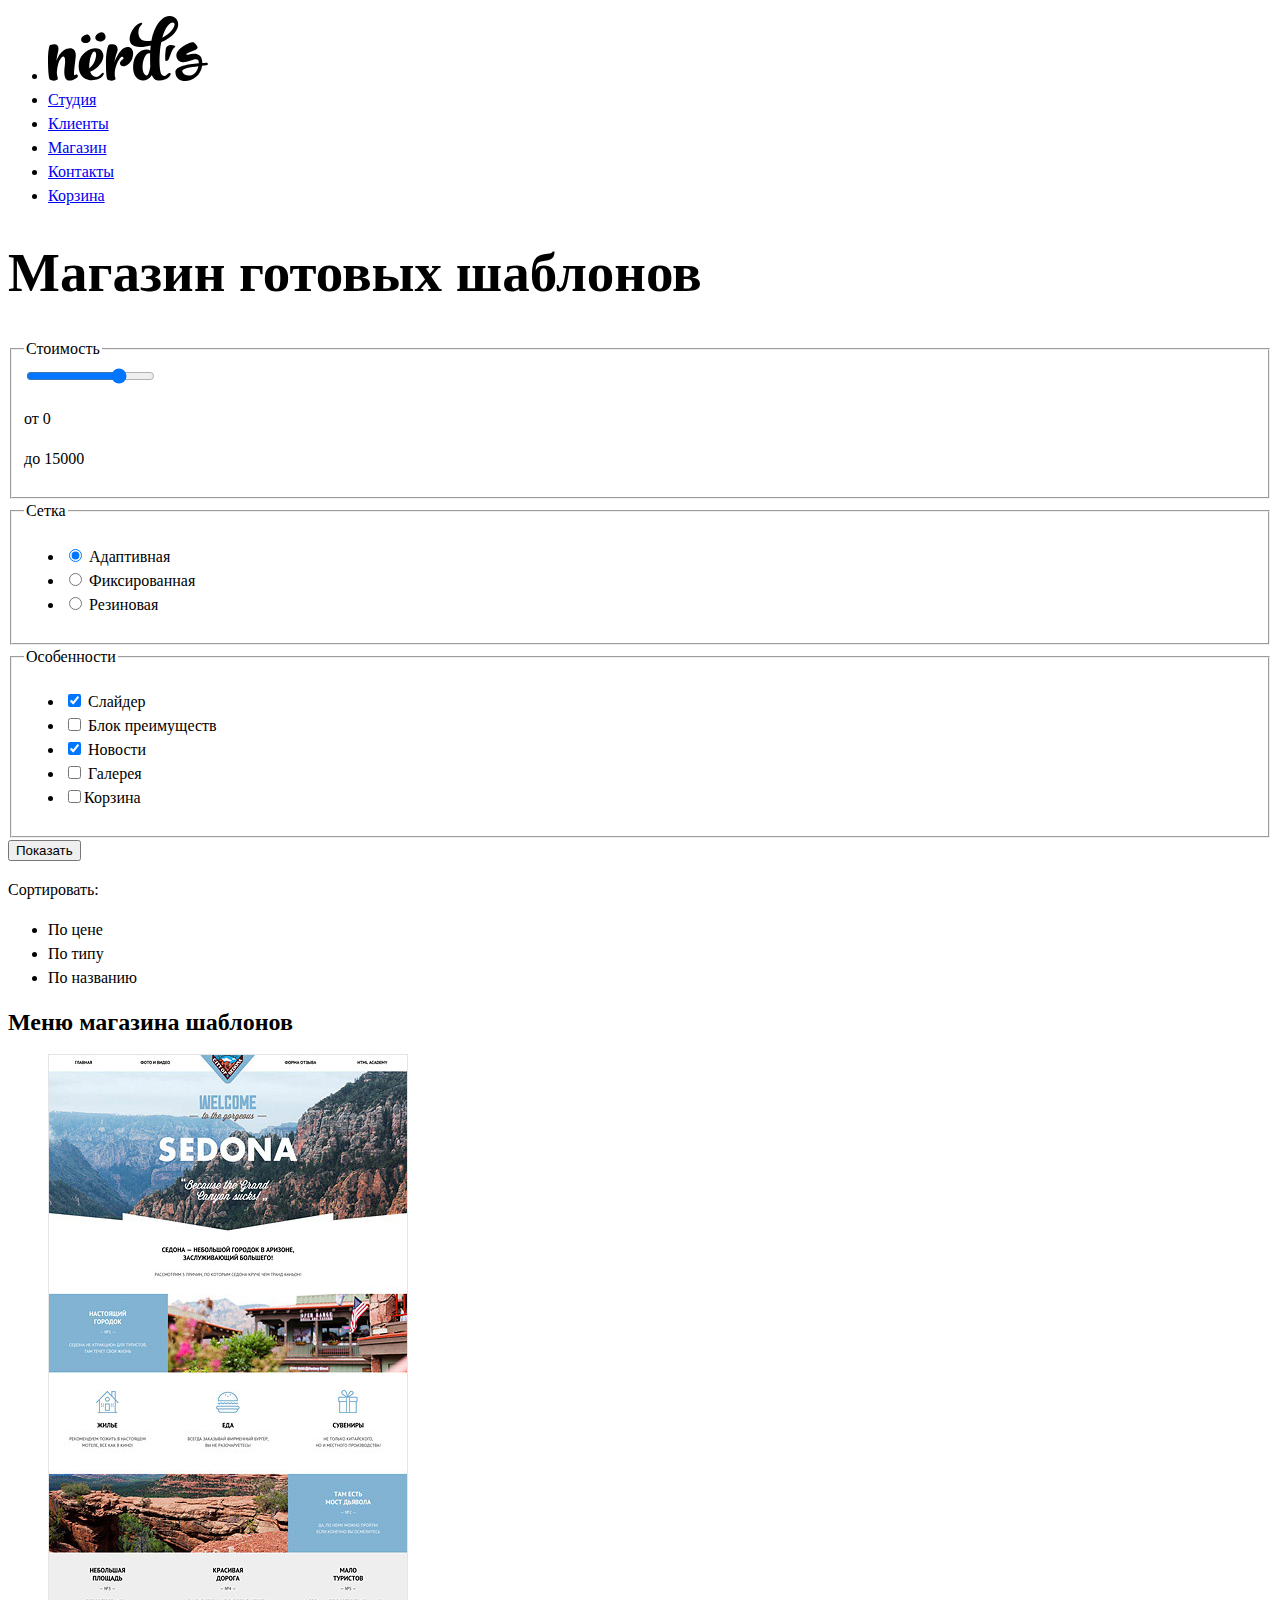
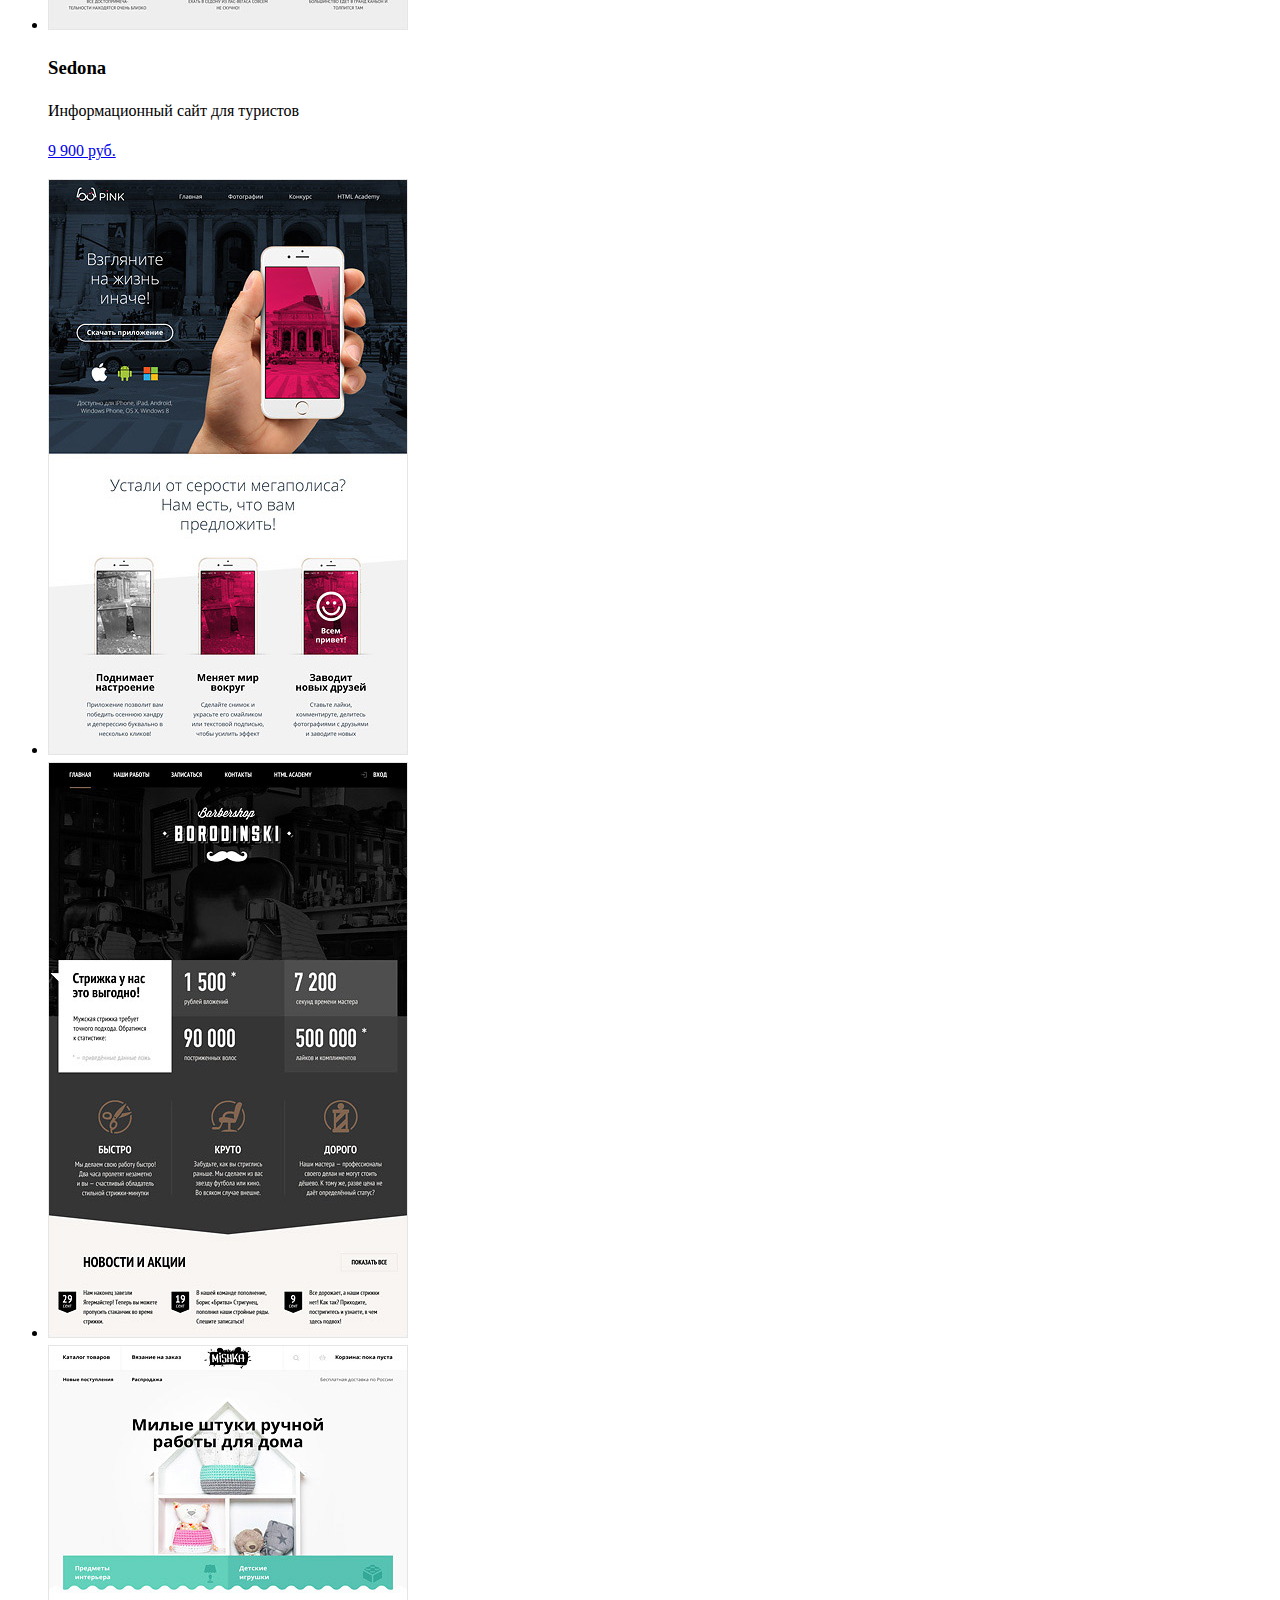
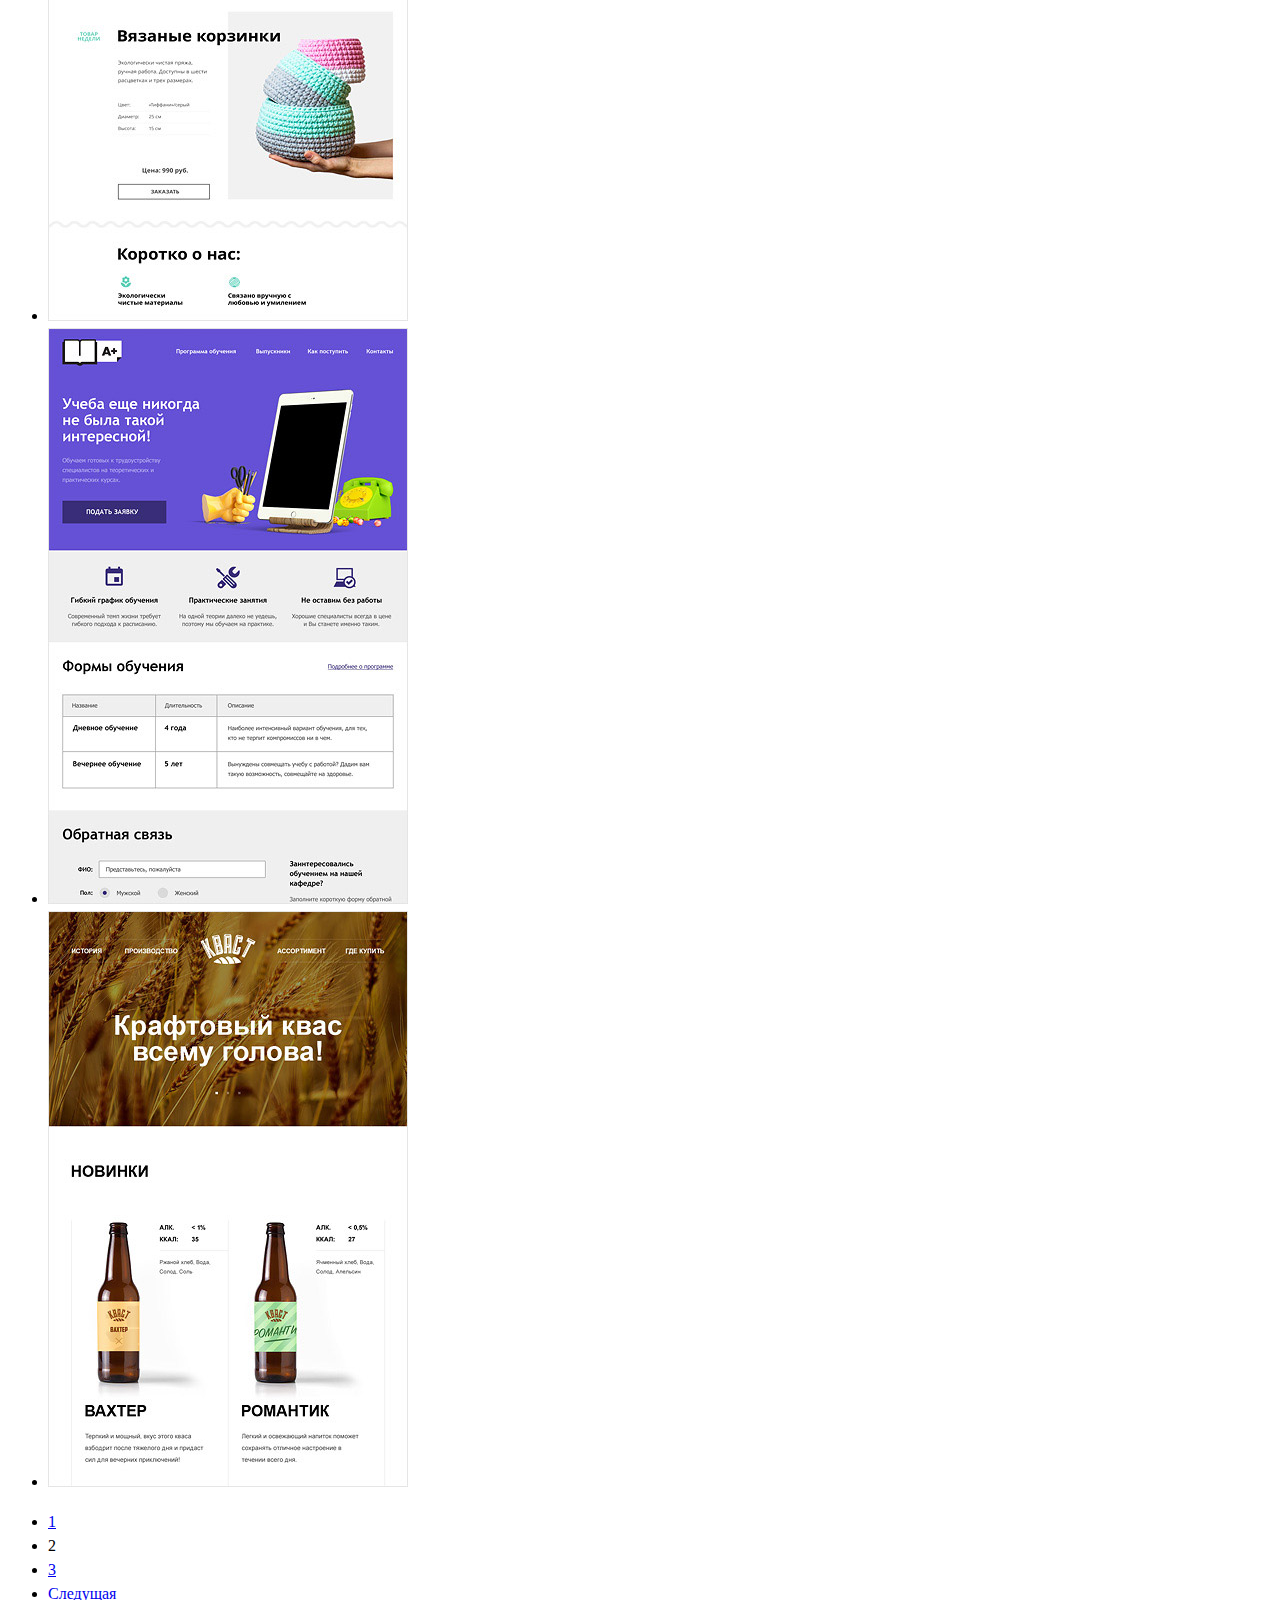
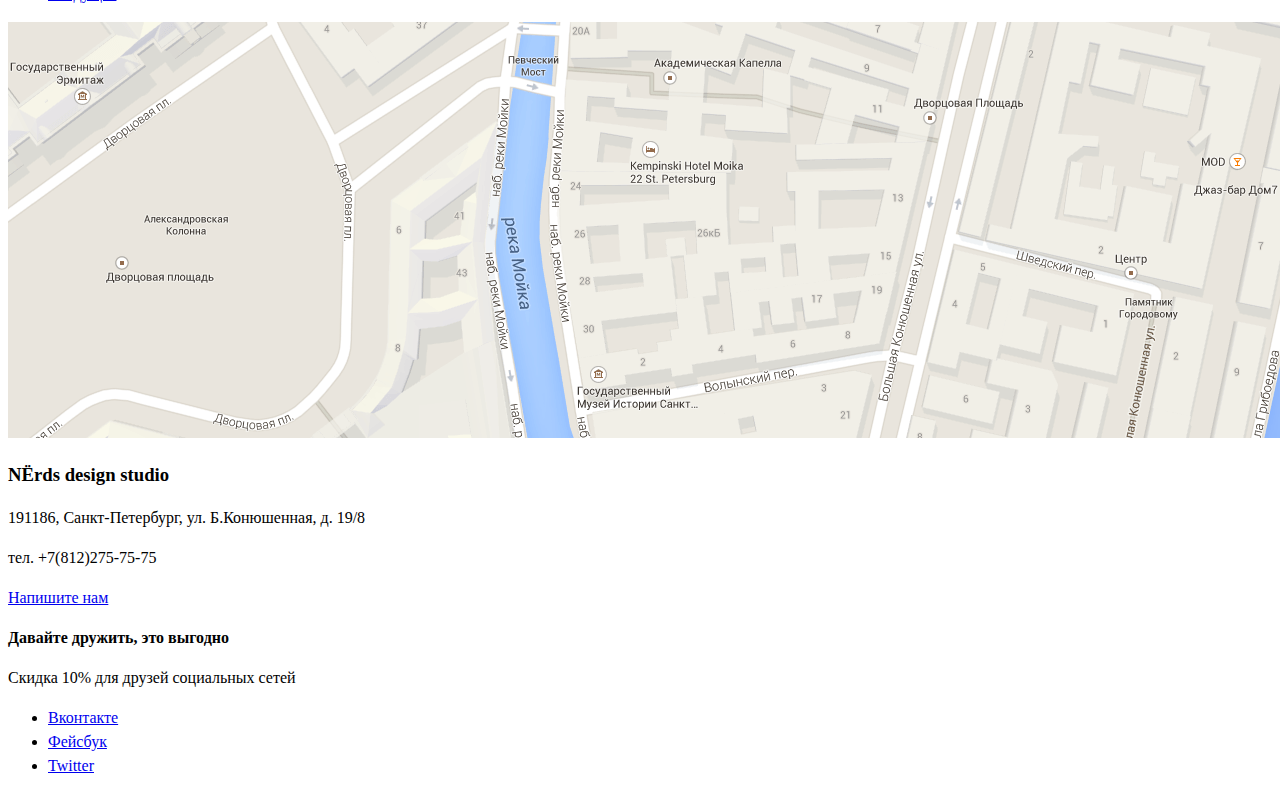
==== inner.html @ 4b5b69b2 "добавлен адрес в alt для карты" ====
<!DOCTYPE html>
<html lang="ru">
  <head>
    <meta charset="utf-8">
    <title>Нёрдс Каталог</title>
    <link href="css/style.css" rel="stylesheet">
  </head>
  <body>
    <header class="header">
      <nav class="header-navigation">
        <ul class="header-navigation-list">
          <li class="header-logo"><a href="index.html"><img src="img/nerds-logo.svg" width="160" height="65" alt="Логотип Нёрдс"></a></li>
          <li class="header-menu-item"><a href="#">Студия</a></li>
          <li class="header-menu-item"><a href="#">Клиенты</a></li>
          <li class="header-menu-item"><a href="#">Магазин</a></li>
          <li class="header-menu-item"><a href="#">Контакты</a></li>
          <li class="header-menu-item"><a href="#">Корзина</a></li>
        </ul>
      </nav>
    </header>
<main>
    <h1 class="main-header">Магазин готовых шаблонов</h1>
<form class="filter" method="get" action="https://echo.htmlacademy.ru" oninput="output.value=range.value">

    <fieldset>
    	<legend>Стоимость</legend>
    	<input type="range" name="range" id="range" min="0" max="20000" step="1" value="15000">
      <p>от 0</p>
      <p>до
      <output name="output">15000</output>
      </p>
    </fieldset>


   <fieldset>
     <legend>Сетка</legend>
      <ul>
        <li>
          <input class="visually-hidden filter-input filter-input-radio" type="radio" name="set" value="adaptive" checked>
          Адаптивная</li>
        <li>
          <input class="visually-hidden filter-input filter-input-radio" type="radio" name="set" value="fixed">
          Фиксированная</li>
        <li>
          <input class="visually-hidden filter-input filter-input-radio" type="radio" name="set" value="rubber" >
          Резиновая</li>
      </ul>
    </fieldset>
    <fieldset>
      <legend>Особенности</legend>
        <ul>
    	    <li>
            <input class="visually-hidden filter-input filter-input-checkbox" type="checkbox" name="slider" checked>
            Слайдер</li>
          <li>
            <input class="visually-hidden filter-input filter-checkbox" type="checkbox" name="block-features">
            Блок преимуществ</li>
          <li>
            <input class="visually-hidden filter-input filter-checkbox" type="checkbox" name="news" checked>
            Новости</li>
          <li>
            <input class="visually-hidden filter-input filter-checkbox" type="checkbox" name="gallery" >
            Галерея</li>
    	    <li>
    	      <input class="visually-hidden filter-input filter-checkbox" type="checkbox" name="basket" >Корзина
          </li>
        </ul>
      </fieldset>
         <button type="submit" class="filter-button button">Показать</button>
    </form>

    <div class="separator">
      <p>Сортировать:</p>
      <ul>
        <li>По цене</li>
        <li>По типу</li>
        <li>По названию</li>
      </ul>
    </div>

  <section class="menu">
    <h2 class="visually hidden">Меню магазина шаблонов</h2>
    <ul>
    	<li class="menu-item"><section>
    		<img src="img/img-sedona.jpg" alt="Sedona" width="360" height="576">
    		<h3>Sedona</h3>
    	  <p>Информационный сайт для туристов</p>
    		<p class="button"><a href="#">9 900 руб.</a></p>
    	      </section>
    	</li>
      <li class="menu-item">
    		<a href="#">
    		<img src="img/img-pink.jpg" alt="Pink" width="360" height="576">
    	  </a>
    	</li>
  	  <li class="menu-item">
    		<a href="#">
    		<img src="img/img-barbershop.jpg" alt="Barbershop" width="360" height="576">
    	  </a>
    	</li>
    	<li class="menu-item">
    		<a href="#">
    		<img src="img/img-mishka.jpg" alt="Mishka" width="360" height="576">
    	  </a>
    	</li>
    	<li class="menu-item">
    		<a href="#">
    		<img src="img/img-aplus.jpg" alt="A+" width="360" height="576">
    	  </a>
    	</li>
    	<li class="menu-item">
    		<a href="#">
    		<img src="img/img-kvast.jpg" alt="Kvast" width="360" height="576">
    	  </a>
    	</li>
    </ul>
    <ul class="pagination-list">
      <li class="pagination-item pagination-item-current"><a href="#">1</a></li>
      <li class="pagination-item"><a>2</a></li>
      <li class="pagination-item"><a href="#">3</a></li>
      <li class="pagination-item"><a href="#">Следущая</a></li>
    </ul>
  </section>
</main>

<footer>
	<img src="img/map.png" width="1440" height="416" alt="Карта проезда. Санкт-Петербург, ул. Б.Конюшенная, д. 19/8">
	<section class="footer-contacts">
	  <h3>NЁrds design studio</h3>
	  <p>191186, Санкт-Петербург, ул. Б.Конюшенная, д. 19/8</p>
	  <p>тел. +7(812)275-75-75</p>
    <a href="#" class="button">Напишите нам</a>
  </section>
	<div class="footer-social">
	<p><b>Давайте дружить, это выгодно</b></p>
	<p>Скидка 10% для друзей социальных сетей</p>
	<ul>
	  <li class="social-button"><a href="#">Вконтакте</a></li>
	  <li class="social-button"><a href="#">Фейсбук</a></li>
	  <li class="social-button"><a href="#">Twitter</a></li>
	</ul>
</div>
</footer>

</body>
</html>
---- css/style.css ----
body {
  font-size: 16px;
  line-height: 24px;
  color: black;
  font-weight: normal;
  font-family: Roboto;
}

.application-header {
  font-size: 24px;
  line-height: 30px;
  color: black;
  font-weight: bold;
  font-family: Roboto;
}

.main-header {
  font-size: 55px;
  line-height: 55px;
  color: black;
  font-weight: bold;
  font-family: Roboto;
}
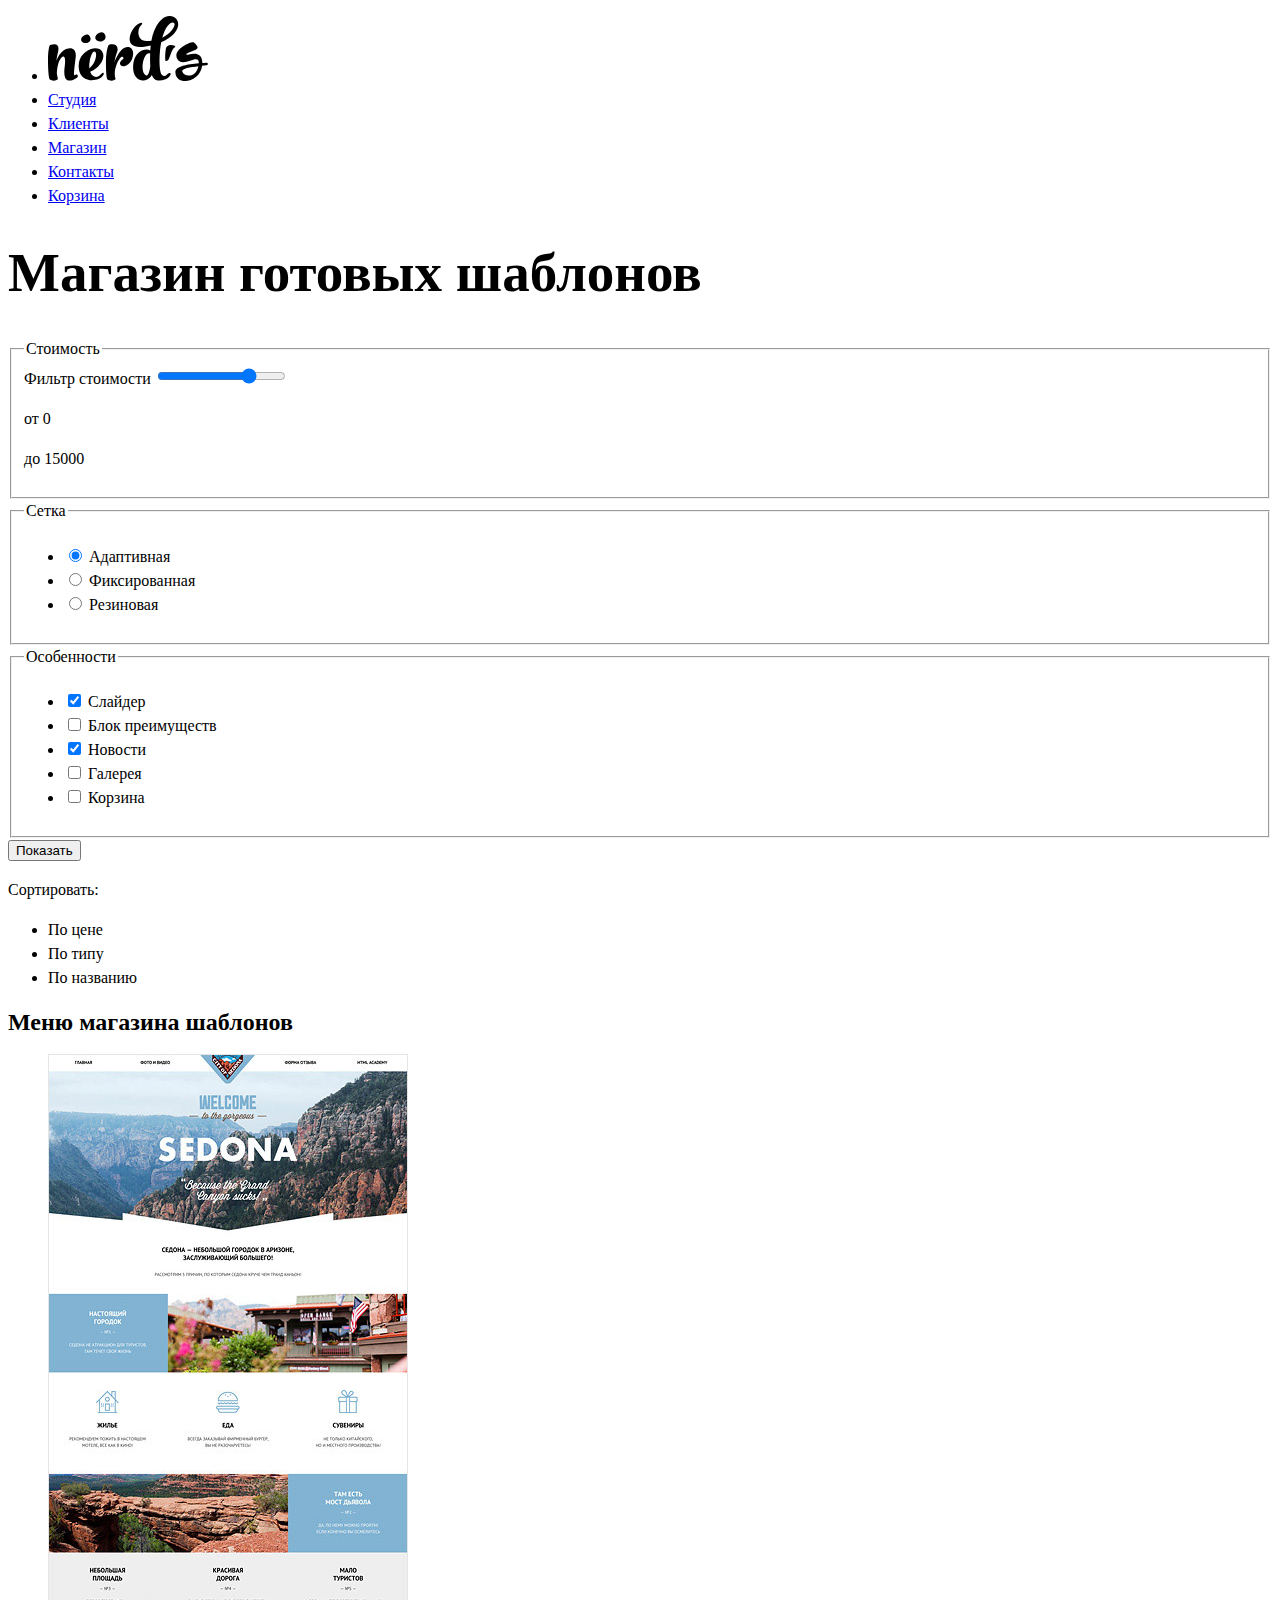
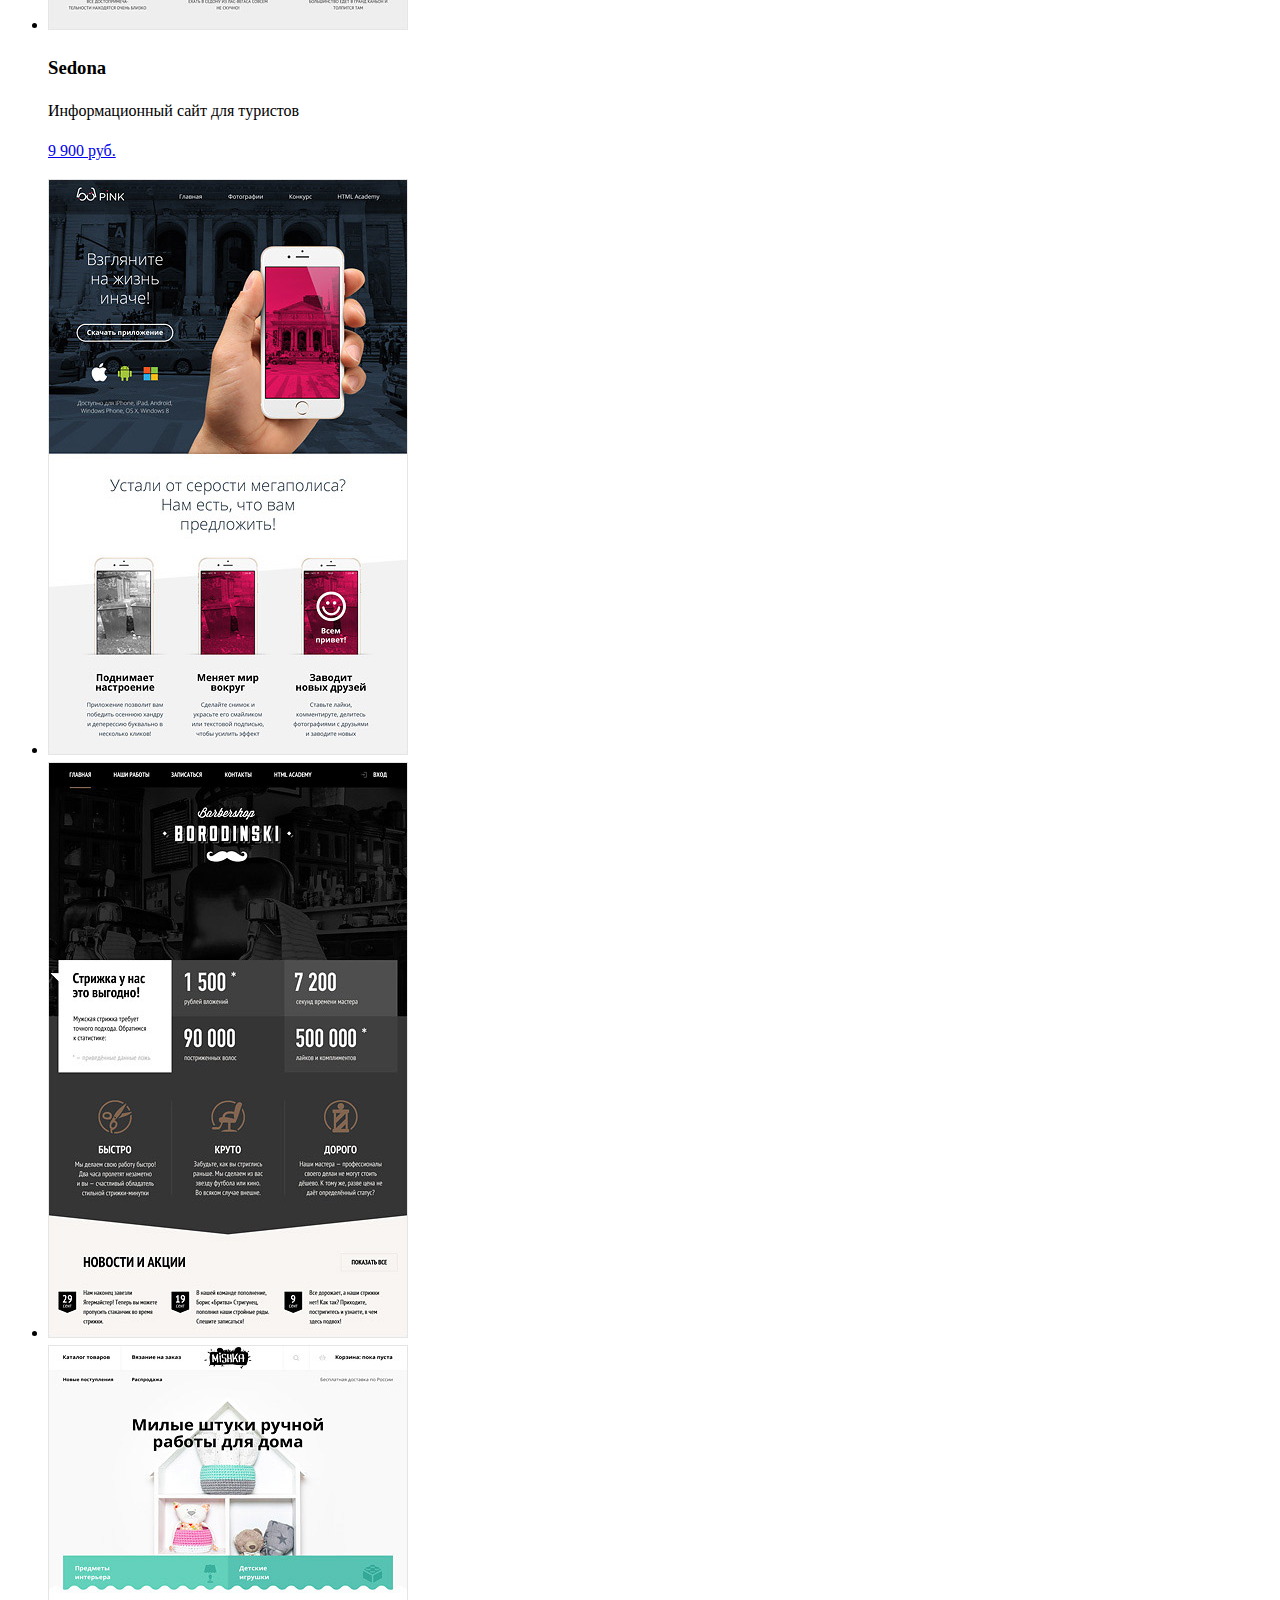
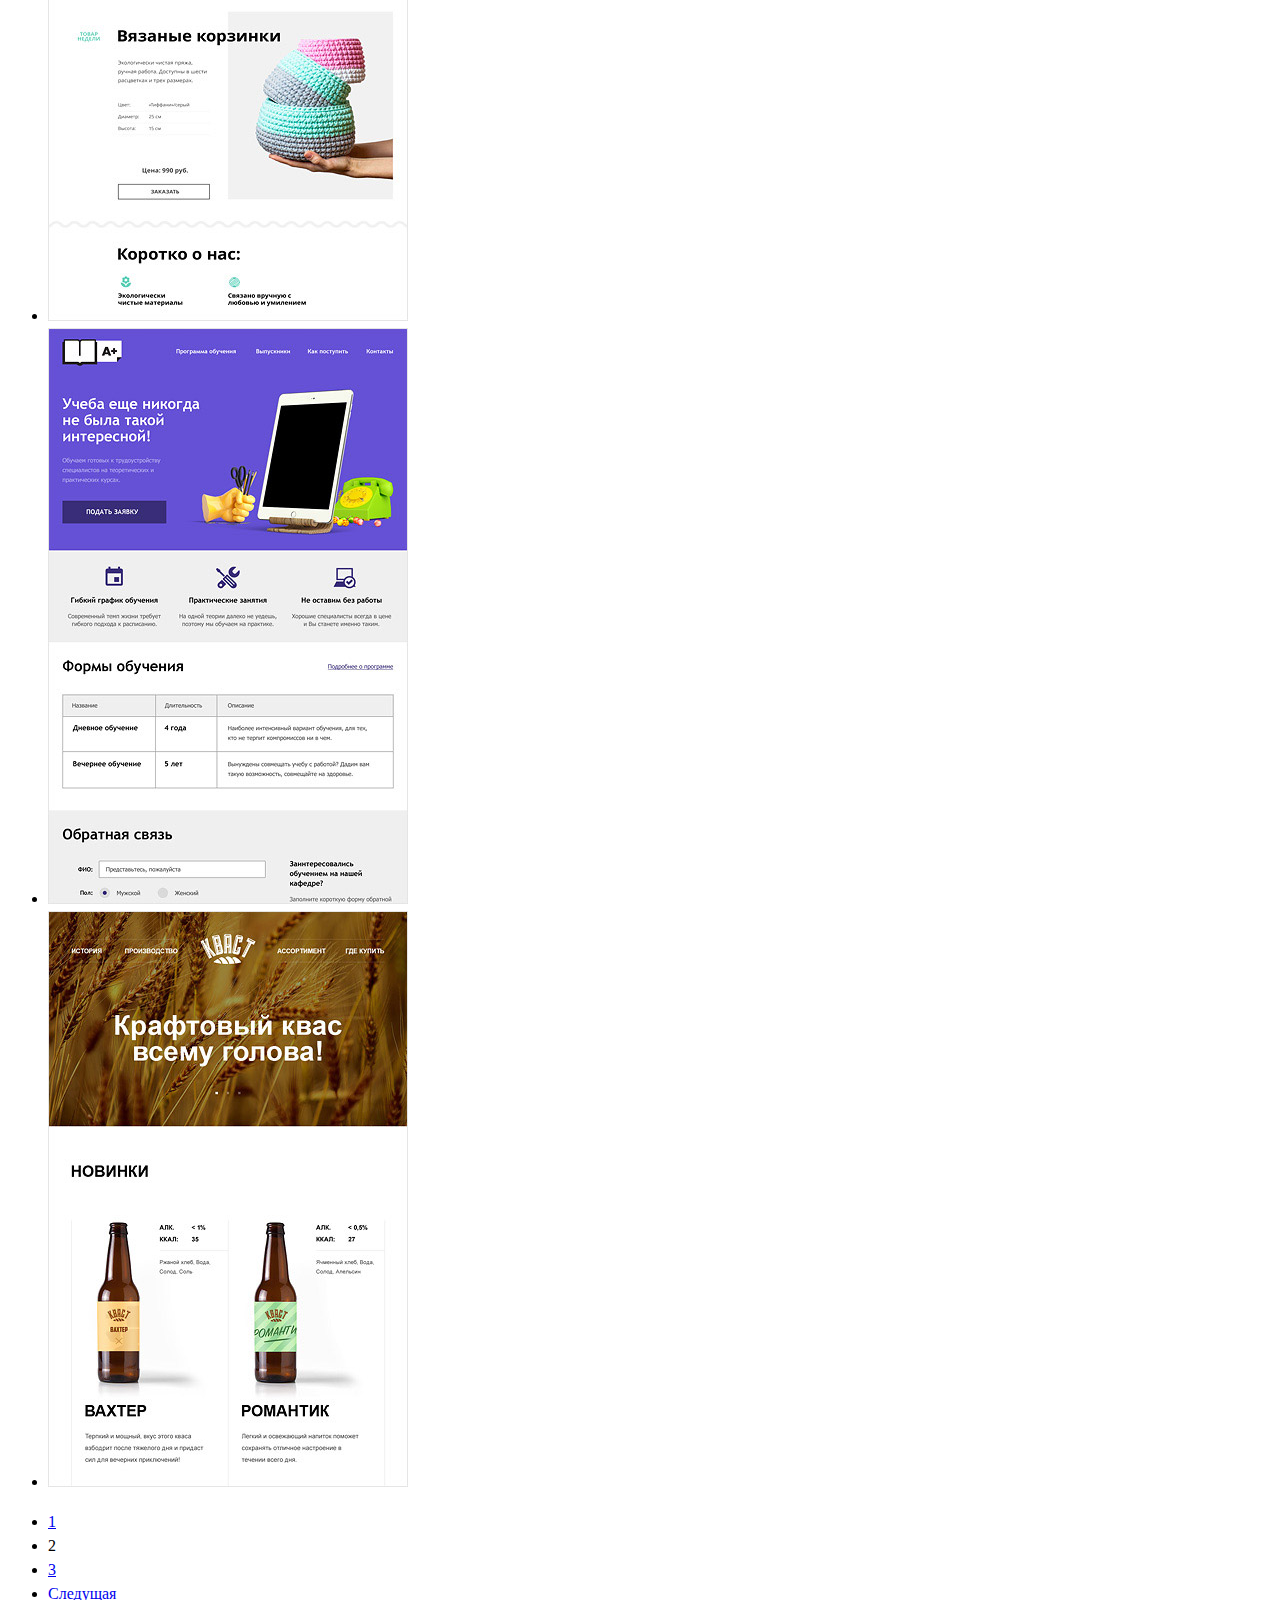
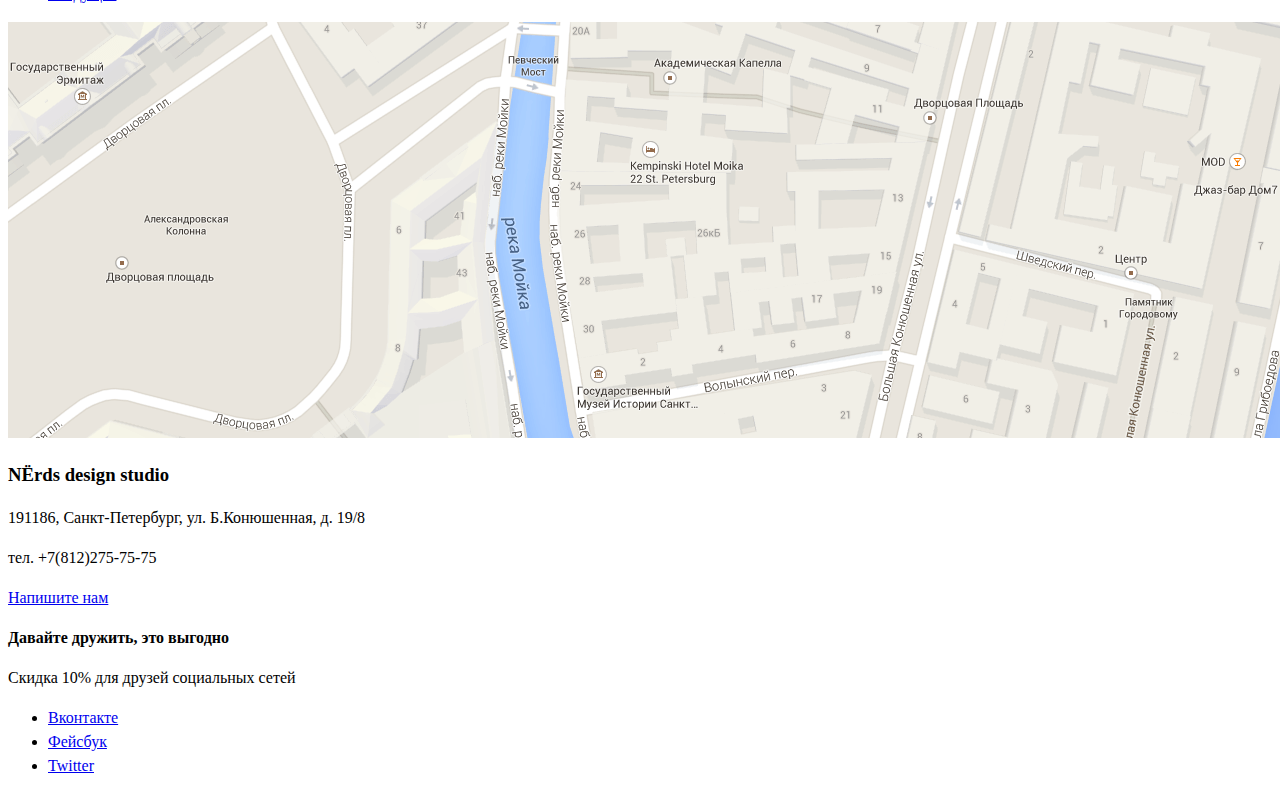
==== commit f81543d6: "добавлены лейблы" ====
--- a/inner.html
+++ b/inner.html
@@ -24,6 +24,7 @@
 
     <fieldset>
     	<legend>Стоимость</legend>
+      <lable for="range" class="visually-hidden">Фильтр стоимости</lable>
     	<input type="range" name="range" id="range" min="0" max="20000" step="1" value="15000">
       <p>от 0</p>
       <p>до
@@ -36,33 +37,41 @@
      <legend>Сетка</legend>
       <ul>
         <li>
-          <input class="visually-hidden filter-input filter-input-radio" type="radio" name="set" value="adaptive" checked>
-          Адаптивная</li>
+          <input class="visually-hidden filter-input filter-input-radio" type="radio" name="set" value="adaptive" id="adaptive" checked>
+          <lable for="adaptive">Адаптивная</lable>
+        </li>
         <li>
-          <input class="visually-hidden filter-input filter-input-radio" type="radio" name="set" value="fixed">
-          Фиксированная</li>
+          <input class="visually-hidden filter-input filter-input-radio" type="radio" name="set" value="fixed id="fixed">
+          <lable for="fixed">Фиксированная</lable>
+        </li>
         <li>
-          <input class="visually-hidden filter-input filter-input-radio" type="radio" name="set" value="rubber" >
-          Резиновая</li>
+          <input class="visually-hidden filter-input filter-input-radio" type="radio" name="set" value="rubber" id="rubber" >
+          <lable for="rubber">Резиновая</lable>
+        </li>
       </ul>
     </fieldset>
     <fieldset>
       <legend>Особенности</legend>
         <ul>
     	    <li>
-            <input class="visually-hidden filter-input filter-input-checkbox" type="checkbox" name="slider" checked>
-            Слайдер</li>
+            <input class="visually-hidden filter-input filter-input-checkbox" type="checkbox" name="slider" id="slider" checked>
+            <lable for="slider">Слайдер</lable>
+          </li>
           <li>
-            <input class="visually-hidden filter-input filter-checkbox" type="checkbox" name="block-features">
-            Блок преимуществ</li>
+            <input class="visually-hidden filter-input filter-checkbox" type="checkbox" name="block-features" id="block-features">
+            <lable for="block-features">Блок преимуществ</lable>
+          </li>
           <li>
-            <input class="visually-hidden filter-input filter-checkbox" type="checkbox" name="news" checked>
-            Новости</li>
+            <input class="visually-hidden filter-input filter-checkbox" type="checkbox" name="news" id="news" checked>
+            <lable for="news">Новости</lable>
+          </li>
           <li>
-            <input class="visually-hidden filter-input filter-checkbox" type="checkbox" name="gallery" >
-            Галерея</li>
+            <input class="visually-hidden filter-input filter-checkbox" type="checkbox" name="gallery" id="gallery" >
+            <lable for="gallery">Галерея</lable>
+          </li>
     	    <li>
-    	      <input class="visually-hidden filter-input filter-checkbox" type="checkbox" name="basket" >Корзина
+    	      <input class="visually-hidden filter-input filter-checkbox" type="checkbox" name="basket" id="basket">
+          <lable for="basket">Корзина</lable>
           </li>
         </ul>
       </fieldset>
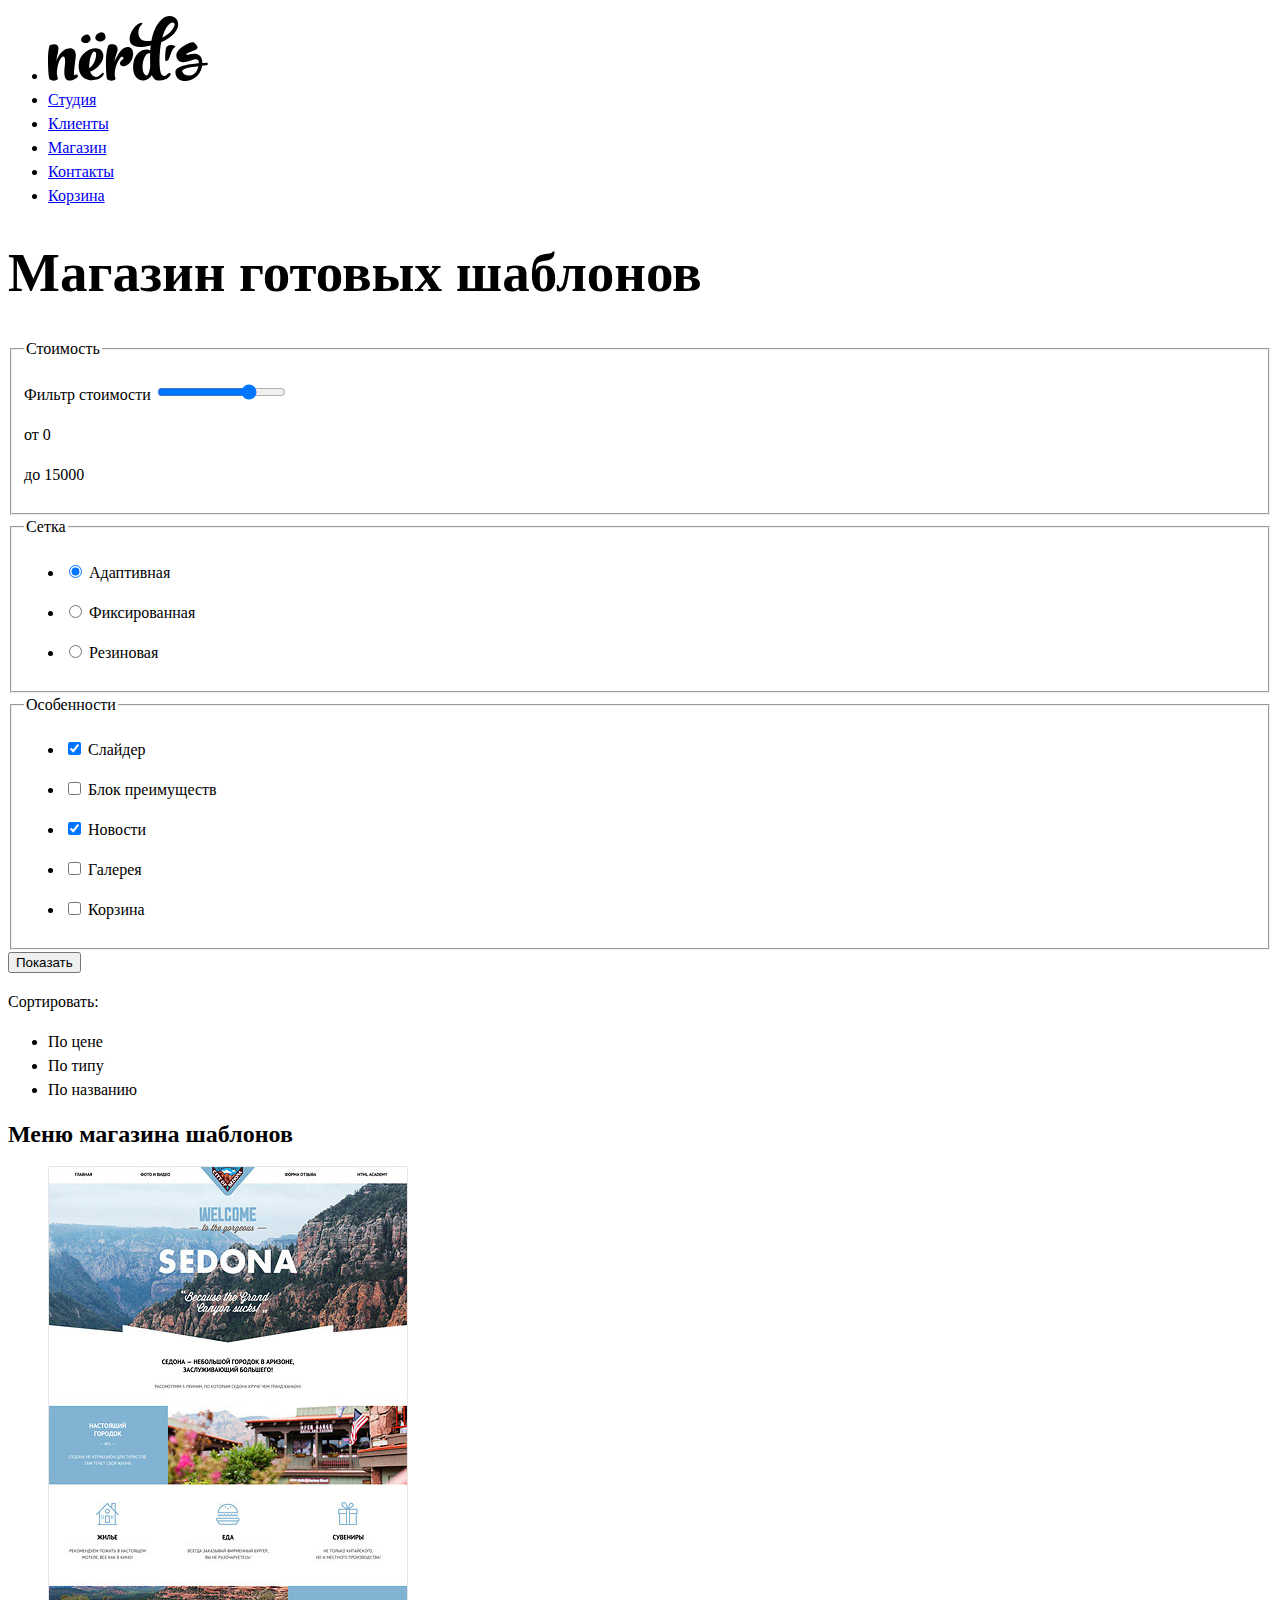
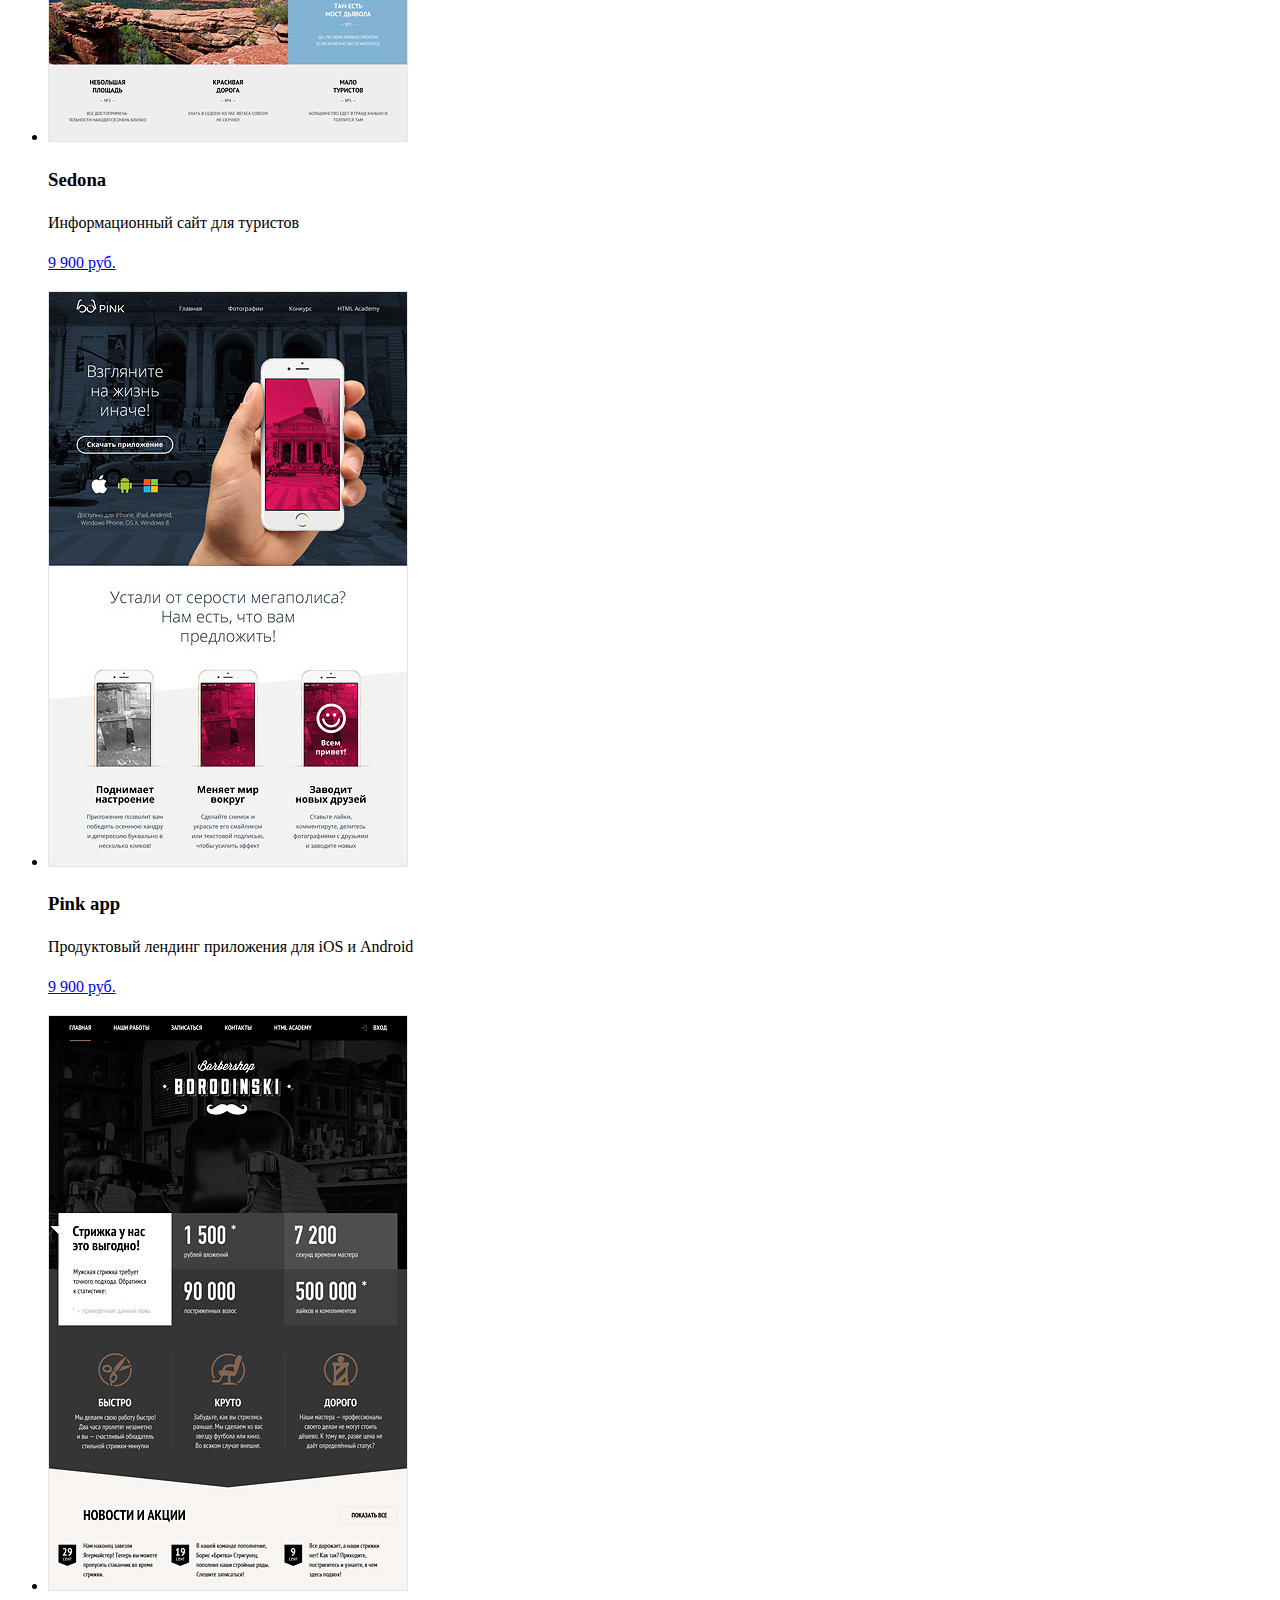
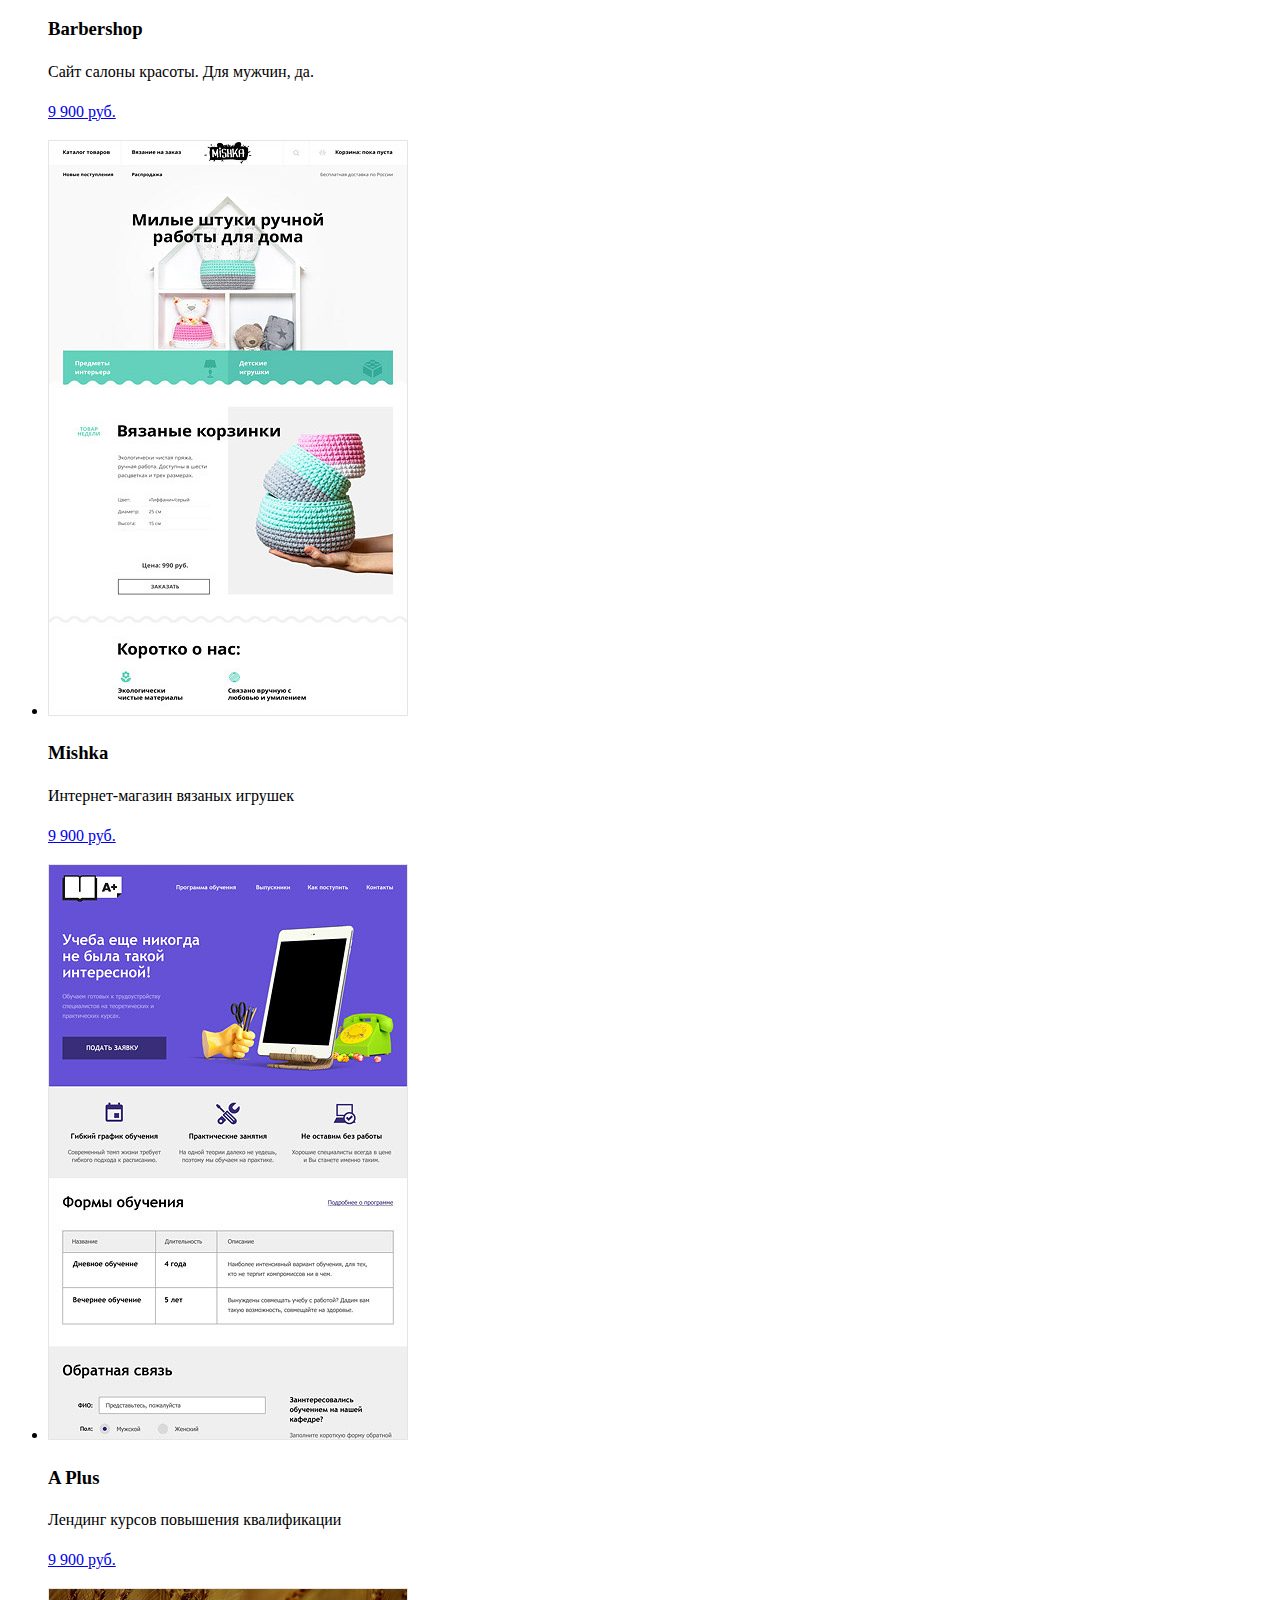
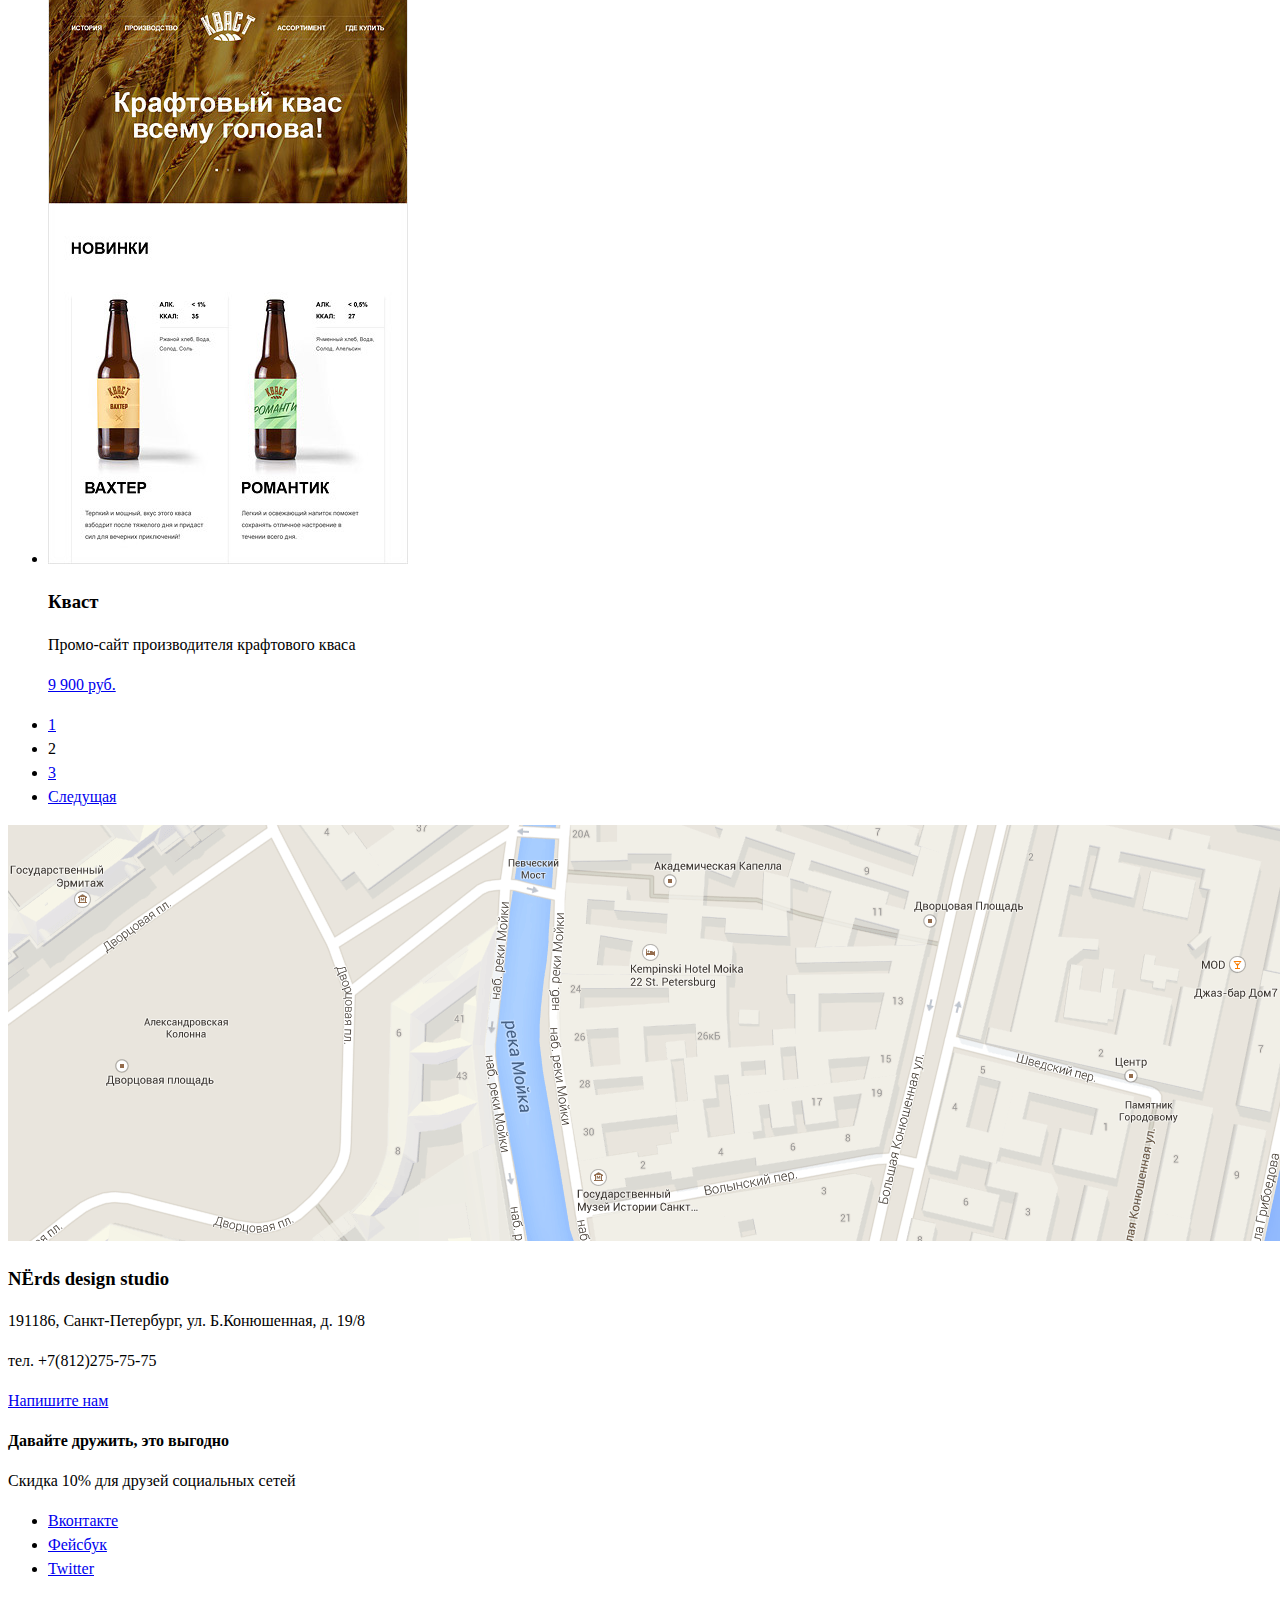
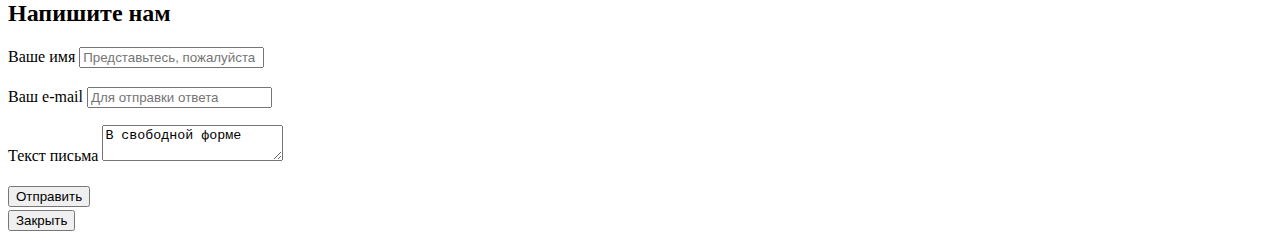
==== commit dce1640d: "добавлено модальное окно и скрытые слои" ====
--- a/inner.html
+++ b/inner.html
@@ -24,8 +24,8 @@
 
     <fieldset>
     	<legend>Стоимость</legend>
-      <lable for="range" class="visually-hidden">Фильтр стоимости</lable>
-    	<input type="range" name="range" id="range" min="0" max="20000" step="1" value="15000">
+      <p><lable for="range" class="visually-hidden">Фильтр стоимости</lable>
+    	<input type="range" name="range" id="range" min="0" max="20000" step="1" value="15000"></p>
       <p>от 0</p>
       <p>до
       <output name="output">15000</output>
@@ -37,16 +37,16 @@
      <legend>Сетка</legend>
       <ul>
         <li>
-          <input class="visually-hidden filter-input filter-input-radio" type="radio" name="set" value="adaptive" id="adaptive" checked>
-          <lable for="adaptive">Адаптивная</lable>
+          <p><input class="visually-hidden filter-input filter-input-radio" type="radio" name="set" value="adaptive" id="adaptive" checked>
+          <lable for="adaptive">Адаптивная</lable></p>
         </li>
         <li>
-          <input class="visually-hidden filter-input filter-input-radio" type="radio" name="set" value="fixed id="fixed">
-          <lable for="fixed">Фиксированная</lable>
+          <p><input class="visually-hidden filter-input filter-input-radio" type="radio" name="set" value="fixed" id="fixed">
+          <lable for="fixed">Фиксированная</lable></p>
         </li>
         <li>
-          <input class="visually-hidden filter-input filter-input-radio" type="radio" name="set" value="rubber" id="rubber" >
-          <lable for="rubber">Резиновая</lable>
+          <p><input class="visually-hidden filter-input filter-input-radio" type="radio" name="set" value="rubber" id="rubber" >
+          <lable for="rubber">Резиновая</lable></p>
         </li>
       </ul>
     </fieldset>
@@ -54,24 +54,24 @@
       <legend>Особенности</legend>
         <ul>
     	    <li>
-            <input class="visually-hidden filter-input filter-input-checkbox" type="checkbox" name="slider" id="slider" checked>
-            <lable for="slider">Слайдер</lable>
+            <p><input class="visually-hidden filter-input filter-input-checkbox" type="checkbox" name="slider" id="slider" checked>
+            <lable for="slider">Слайдер</lable></p>
           </li>
           <li>
-            <input class="visually-hidden filter-input filter-checkbox" type="checkbox" name="block-features" id="block-features">
-            <lable for="block-features">Блок преимуществ</lable>
+            <p><input class="visually-hidden filter-input filter-checkbox" type="checkbox" name="block-features" id="block-features">
+            <lable for="block-features">Блок преимуществ</lable></p>
           </li>
           <li>
-            <input class="visually-hidden filter-input filter-checkbox" type="checkbox" name="news" id="news" checked>
-            <lable for="news">Новости</lable>
+            <p><input class="visually-hidden filter-input filter-checkbox" type="checkbox" name="news" id="news" checked>
+            <lable for="news">Новости</lable></p>
           </li>
           <li>
-            <input class="visually-hidden filter-input filter-checkbox" type="checkbox" name="gallery" id="gallery" >
-            <lable for="gallery">Галерея</lable>
+            <p><input class="visually-hidden filter-input filter-checkbox" type="checkbox" name="gallery" id="gallery" >
+            <lable for="gallery">Галерея</lable></p>
           </li>
     	    <li>
-    	      <input class="visually-hidden filter-input filter-checkbox" type="checkbox" name="basket" id="basket">
-          <lable for="basket">Корзина</lable>
+    	      <p><input class="visually-hidden filter-input filter-checkbox" type="checkbox" name="basket" id="basket">
+          <lable for="basket">Корзина</lable></p>
           </li>
         </ul>
       </fieldset>
@@ -91,36 +91,46 @@
     <h2 class="visually hidden">Меню магазина шаблонов</h2>
     <ul>
     	<li class="menu-item"><section>
-    		<img src="img/img-sedona.jpg" alt="Sedona" width="360" height="576">
+    		<a href="#"><img src="img/img-sedona.jpg" alt="Sedona" width="360" height="576"></a>
     		<h3>Sedona</h3>
     	  <p>Информационный сайт для туристов</p>
     		<p class="button"><a href="#">9 900 руб.</a></p>
     	      </section>
     	</li>
-      <li class="menu-item">
-    		<a href="#">
-    		<img src="img/img-pink.jpg" alt="Pink" width="360" height="576">
-    	  </a>
+      <li class="menu-item"><section>
+    		<a href="#"><img src="img/img-pink.jpg" alt="Pink" width="360" height="576"></a>
+    		<h3>Pink app</h3>
+    	  <p>Продуктовый лендинг приложения для iOS и Android</p>
+    		<p class="button"><a href="#">9 900 руб.</a></p>
+    	      </section>
     	</li>
-  	  <li class="menu-item">
-    		<a href="#">
-    		<img src="img/img-barbershop.jpg" alt="Barbershop" width="360" height="576">
-    	  </a>
+  	  <li class="menu-item"><section>
+    		<a href="#"><img src="img/img-barbershop.jpg" alt="Barbershop" width="360" height="576"></a>
+    		<h3>Barbershop</h3>
+    	  <p>Сайт салоны красоты. Для мужчин, да.</p>
+    		<p class="button"><a href="#">9 900 руб.</a></p>
+    	      </section>
     	</li>
-    	<li class="menu-item">
-    		<a href="#">
-    		<img src="img/img-mishka.jpg" alt="Mishka" width="360" height="576">
-    	  </a>
+    	<li class="menu-item"><section>
+    		<a href="#"><img src="img/img-mishka.jpg" alt="Mishka" width="360" height="576"></a>
+    		<h3>Mishka</h3>
+    	  <p>Интернет-магазин вязаных игрушек</p>
+    		<p class="button"><a href="#">9 900 руб.</a></p>
+    	      </section>
     	</li>
-    	<li class="menu-item">
-    		<a href="#">
-    		<img src="img/img-aplus.jpg" alt="A+" width="360" height="576">
-    	  </a>
+    	<li class="menu-item"><section>
+    		<a href="#"><img src="img/img-aplus.jpg" alt="A+" width="360" height="576"></a>
+    		<h3>A Plus</h3>
+    	  <p>Лендинг курсов повышения квалификации</p>
+    		<p class="button"><a href="#">9 900 руб.</a></p>
+      </section>
     	</li>
-    	<li class="menu-item">
-    		<a href="#">
-    		<img src="img/img-kvast.jpg" alt="Kvast" width="360" height="576">
-    	  </a>
+    	<li class="menu-item"><section>
+    		<a href="#"><img src="img/img-kvast.jpg" alt="Kvast" width="360" height="576"></a>
+    		<h3>Кваст</h3>
+    	  <p>Промо-сайт производителя крафтового кваса</p>
+    		<p class="button"><a href="#">9 900 руб.</a></p>
+      </section>
     	</li>
     </ul>
     <ul class="pagination-list">
@@ -151,5 +161,22 @@
 </div>
 </footer>
 
+<section class="modal write-us">
+     <h2>Напишите нам</h2>
+     <form action="https://echo.htmlacademy.ru" method="post">
+         <p><lable for="login-modal">Ваше имя</lable>
+         <input class="write-us-name" type="text" name="login" placeholder="Представьтесь, пожалуйста" id="login-modal"></p>
+
+
+         <p><lable for="email">Ваш e-mail</lable>
+         <input class="write-us-email" type="email" name="email" placeholder="Для отправки ответа" id="email"></p>
+
+         <p><lable for="text">Текст письма</lable>
+         <textarea id="text">В свободной форме</textarea></p>
+
+       <button class="button" type="submit">Отправить</button>
+     </form>
+    <button class="modal-close">Закрыть</button>
+   </section>
 </body>
 </html>
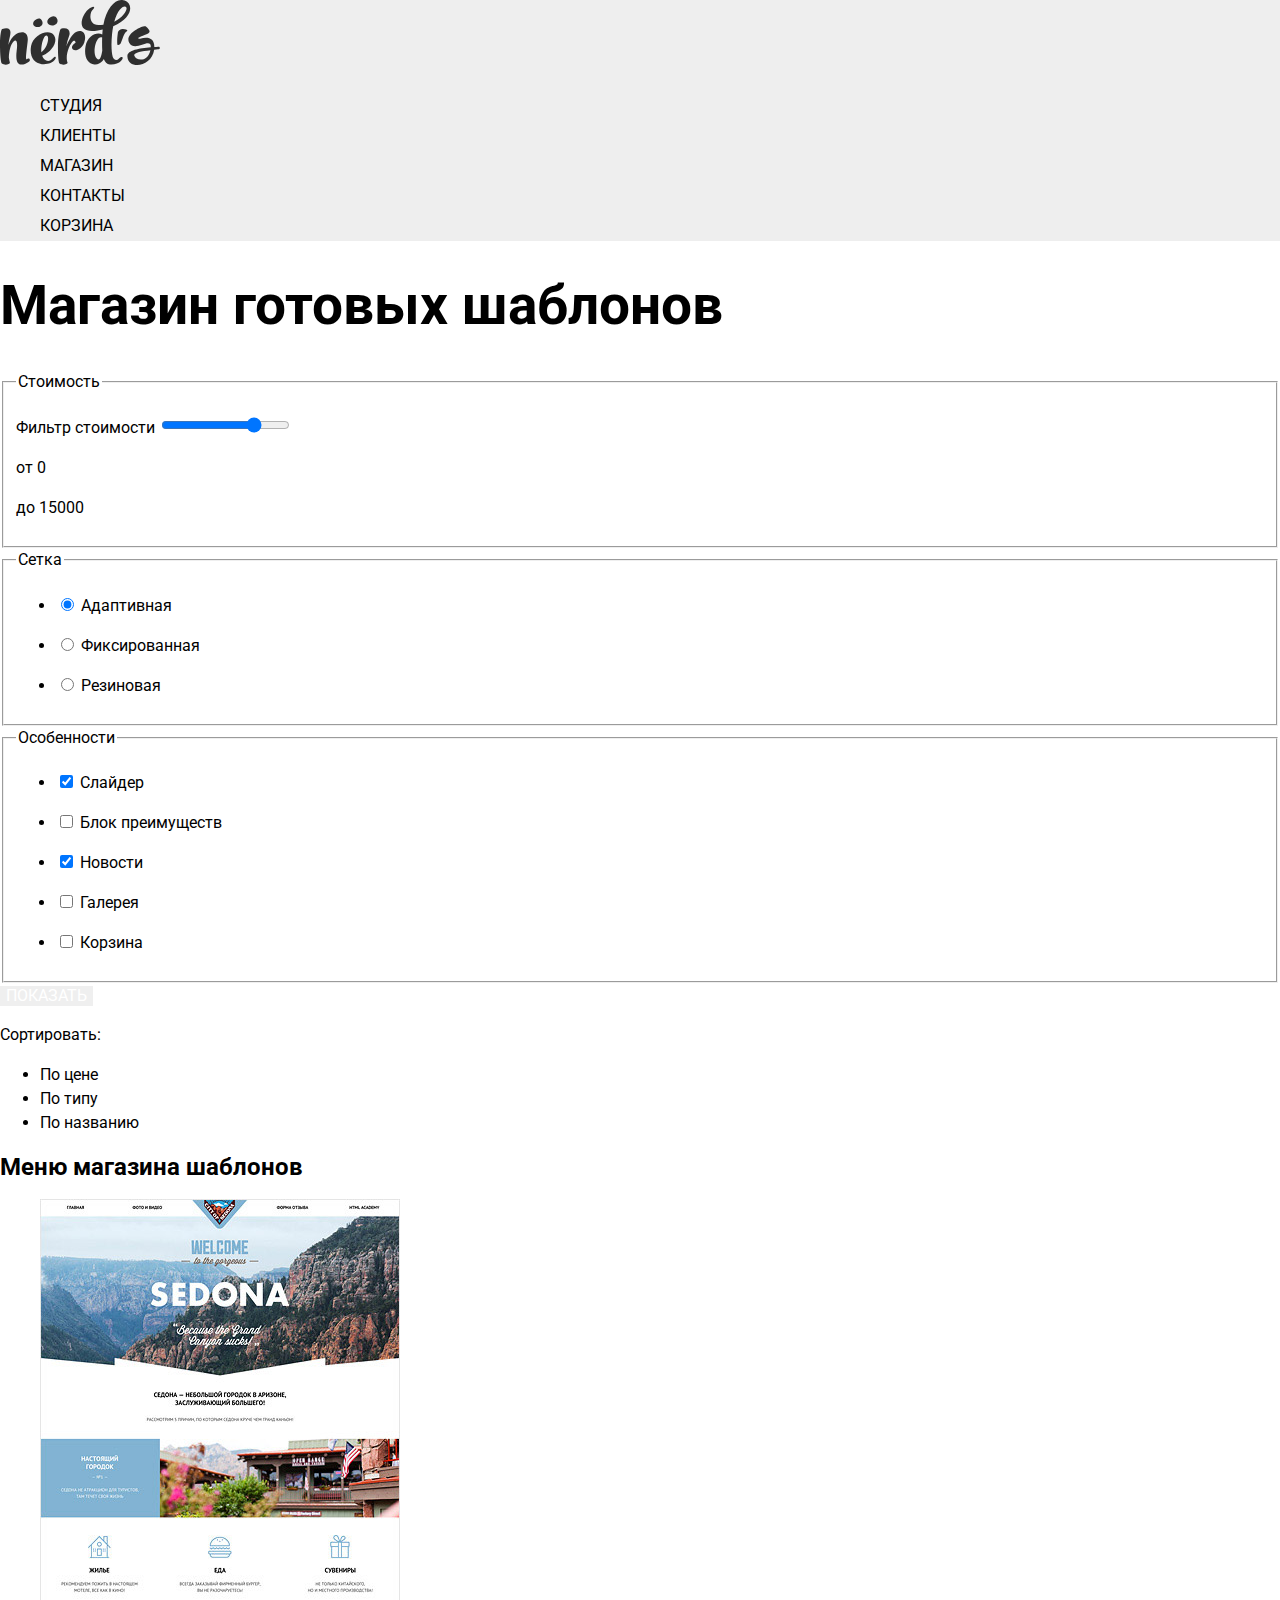
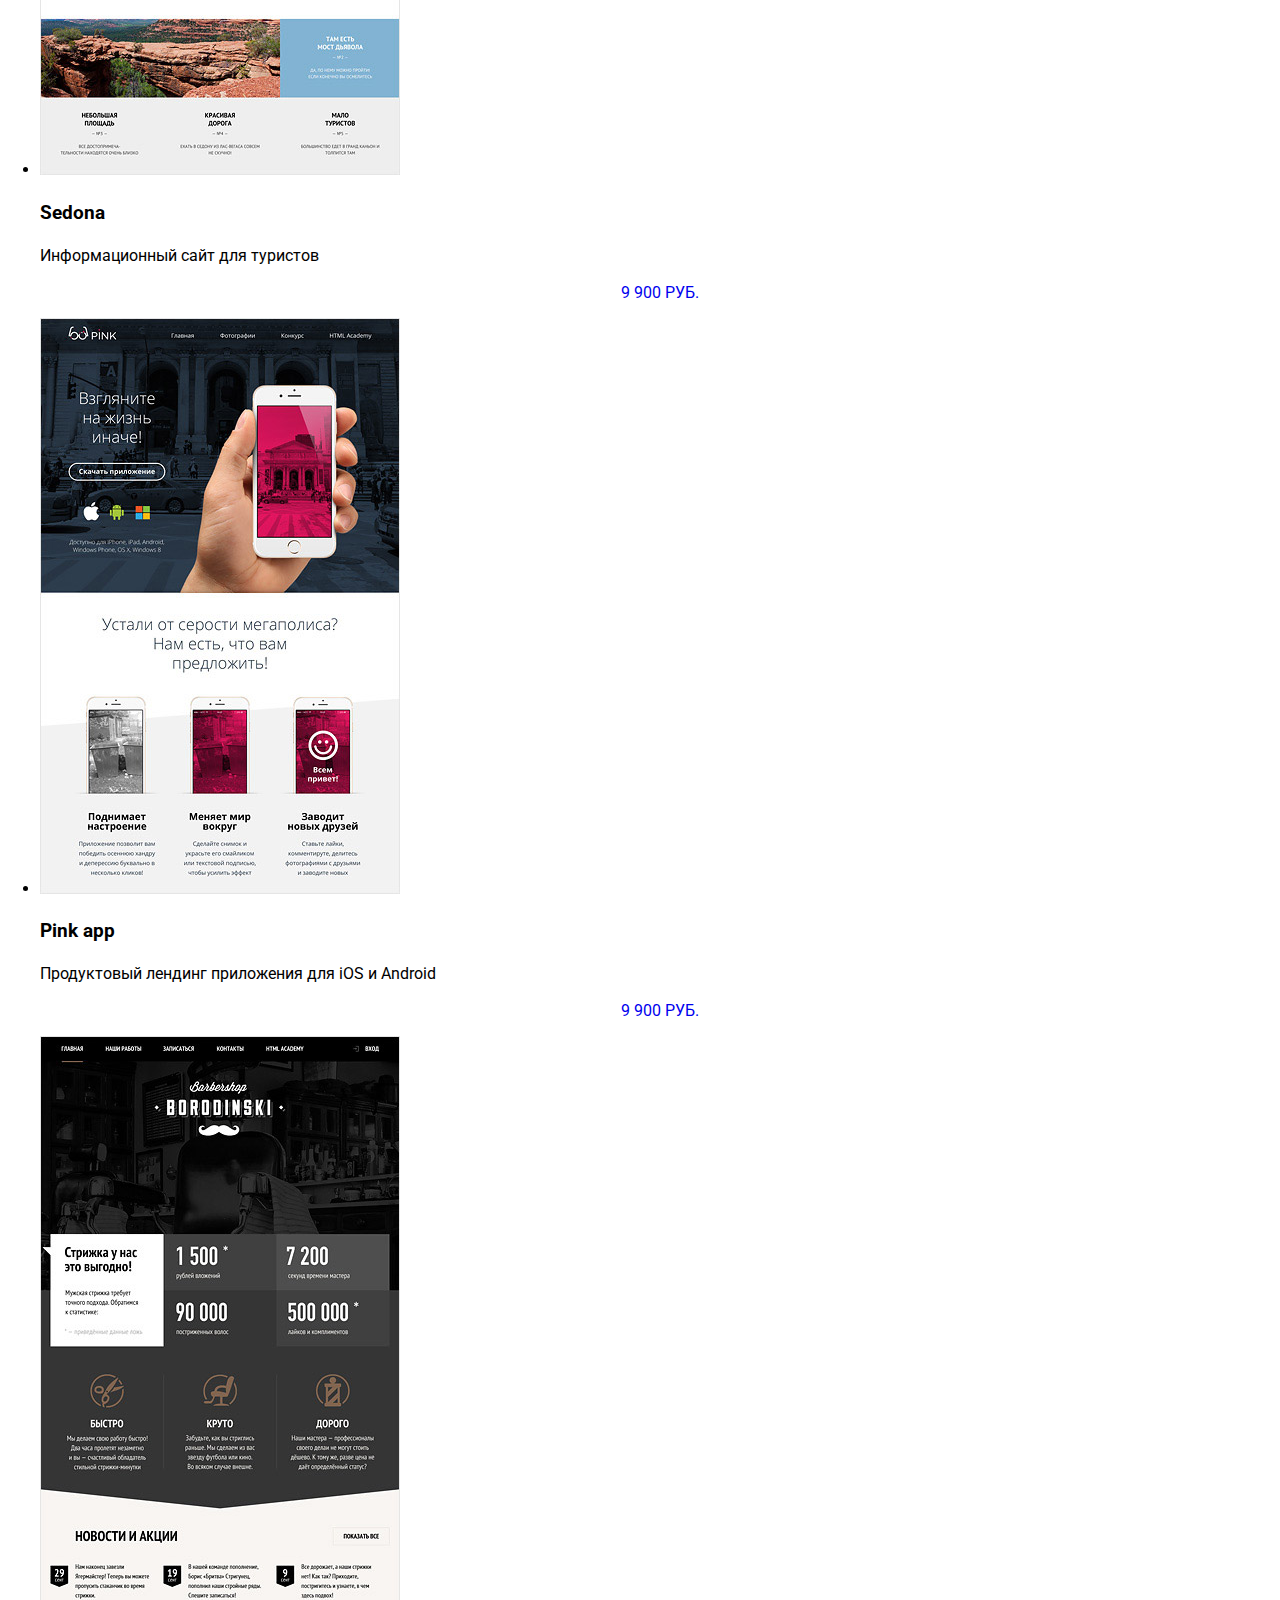
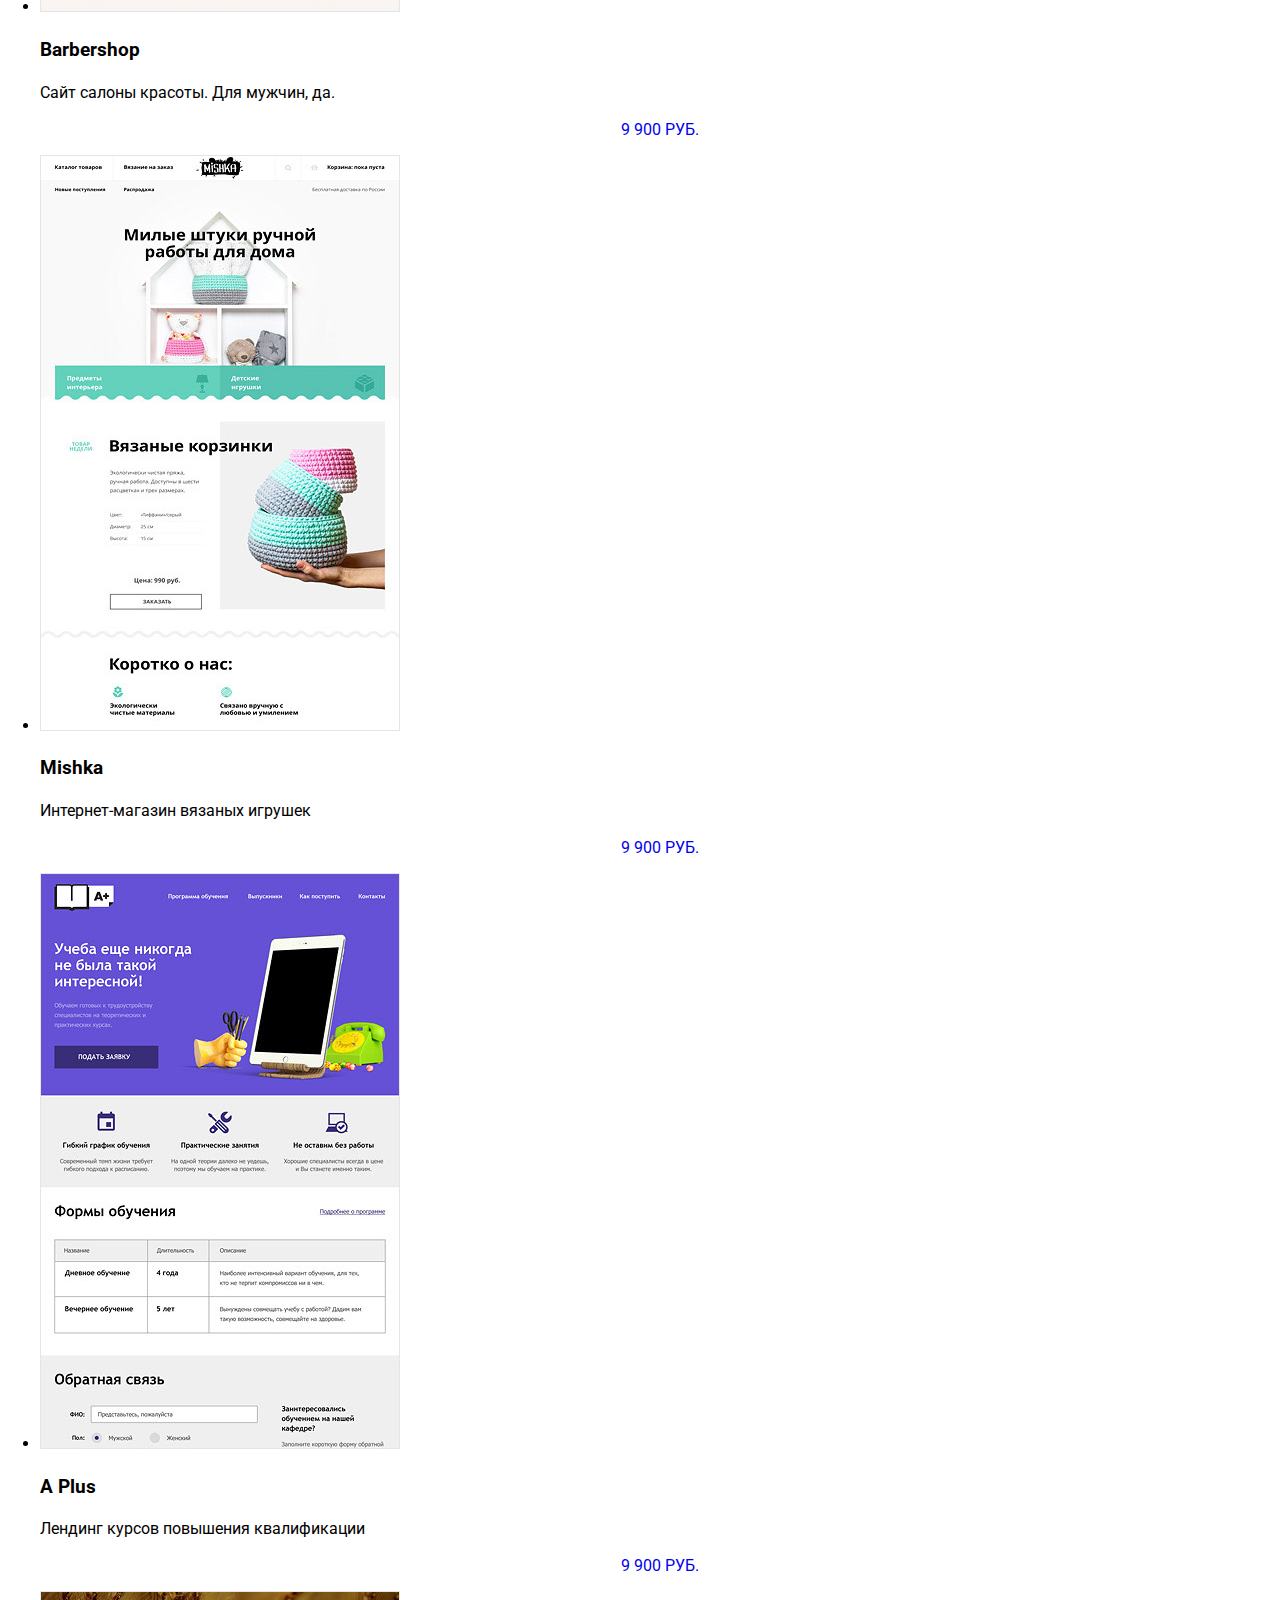
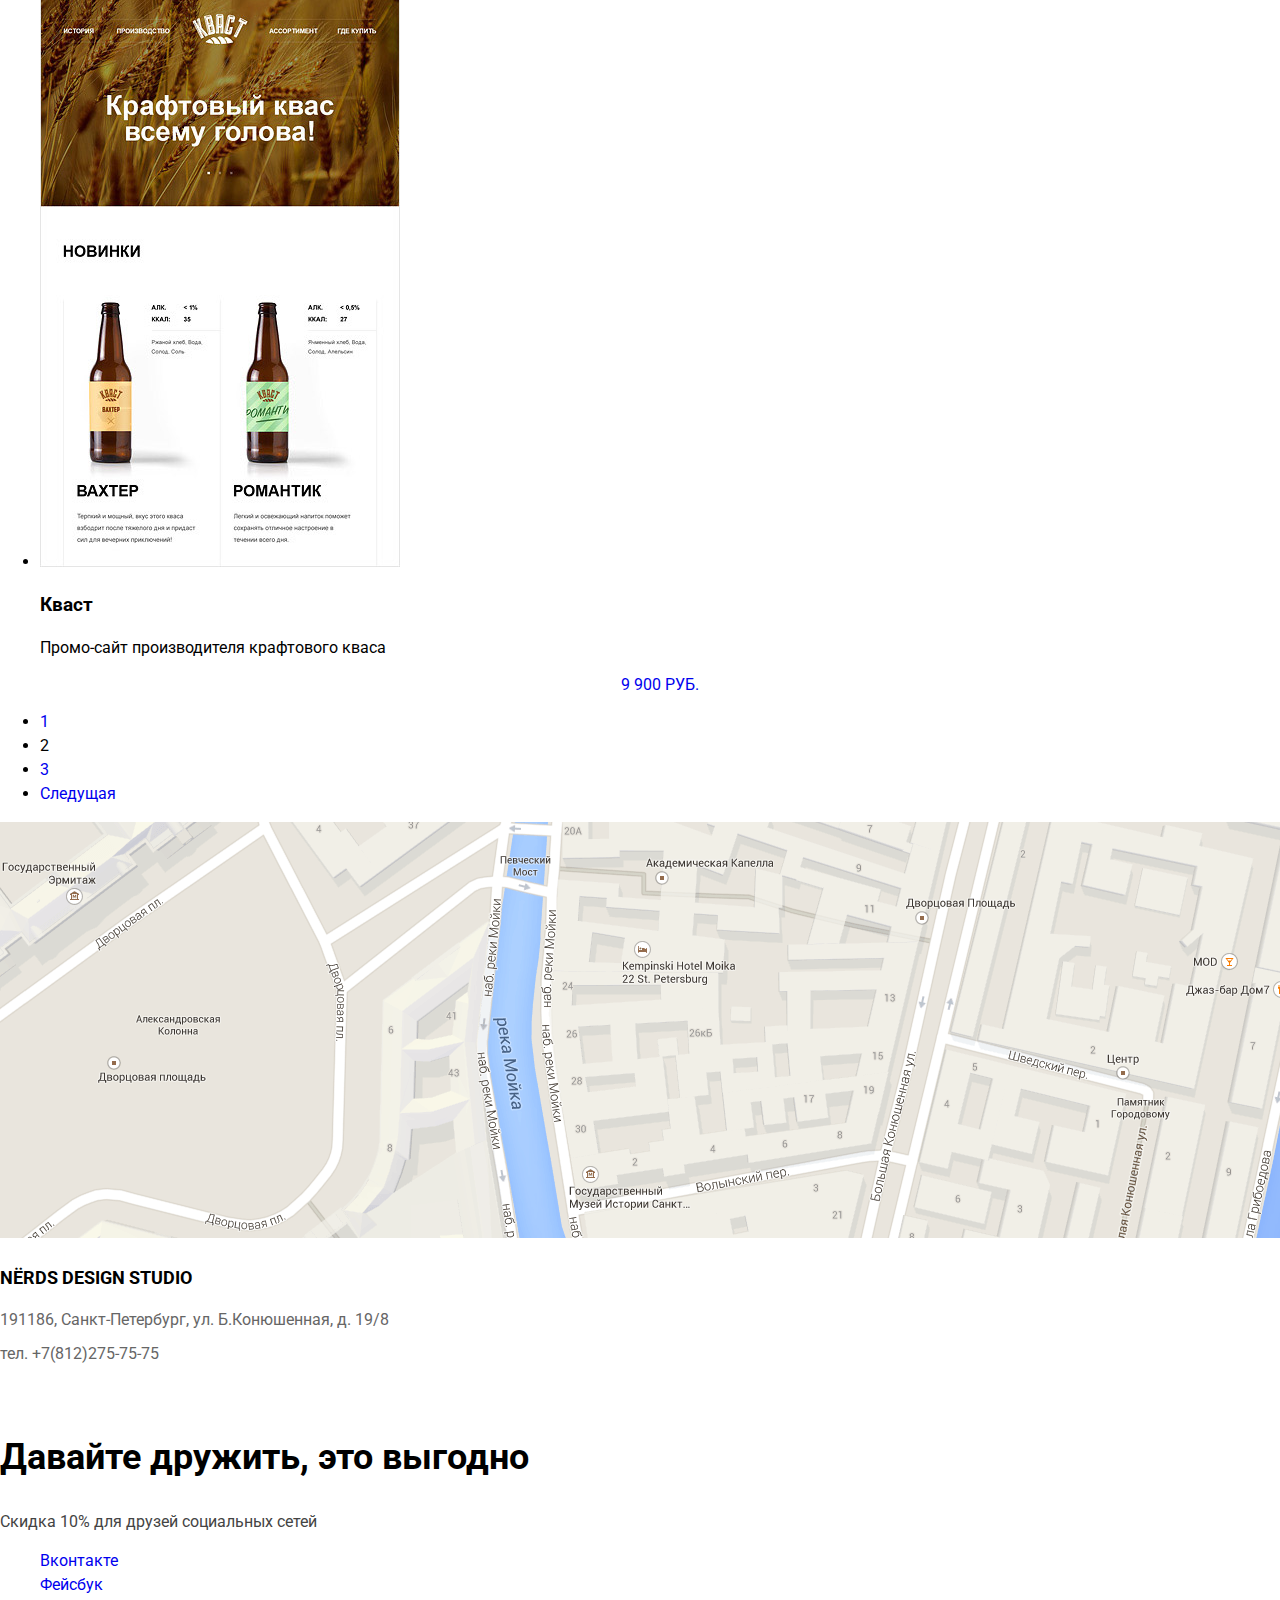
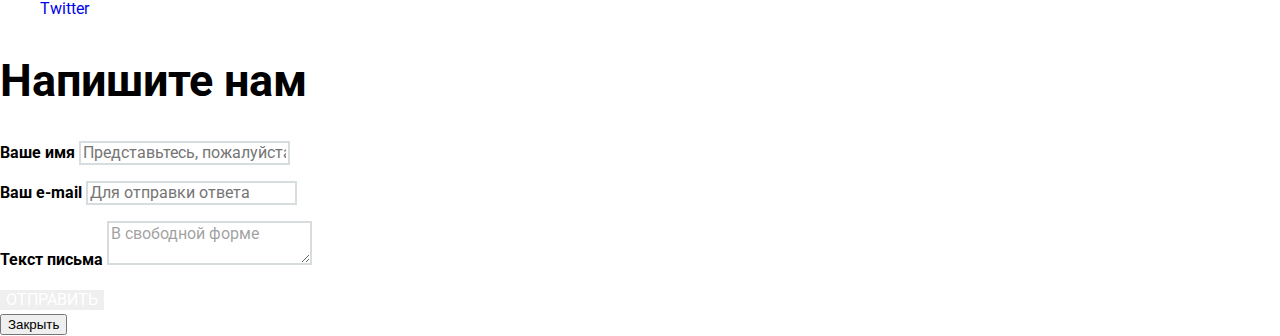
==== commit a1cf3f27: "базовая стилизация для index" ====
--- a/inner.html
+++ b/inner.html
@@ -3,13 +3,15 @@
   <head>
     <meta charset="utf-8">
     <title>Нёрдс Каталог</title>
+    <link href="https://fonts.googleapis.com/css?family=Roboto:400,700&amp;subset=cyrillic" rel="stylesheet">
+    <link href="css/normalize.css" rel="stylesheet">
     <link href="css/style.css" rel="stylesheet">
   </head>
   <body>
     <header class="header">
       <nav class="header-navigation">
+        <a class="header-logo" href="index.html"><img src="img/nerds-logo.svg" width="160" height="65" alt="Логотип Нёрдс"></a>
         <ul class="header-navigation-list">
-          <li class="header-logo"><a href="index.html"><img src="img/nerds-logo.svg" width="160" height="65" alt="Логотип Нёрдс"></a></li>
           <li class="header-menu-item"><a href="#">Студия</a></li>
           <li class="header-menu-item"><a href="#">Клиенты</a></li>
           <li class="header-menu-item"><a href="#">Магазин</a></li>
@@ -38,15 +40,15 @@
       <ul>
         <li>
           <p><input class="visually-hidden filter-input filter-input-radio" type="radio" name="set" value="adaptive" id="adaptive" checked>
-          <lable for="adaptive">Адаптивная</lable></p>
+          <label for="adaptive">Адаптивная</label></p>
         </li>
         <li>
           <p><input class="visually-hidden filter-input filter-input-radio" type="radio" name="set" value="fixed" id="fixed">
-          <lable for="fixed">Фиксированная</lable></p>
+          <label for="fixed">Фиксированная</label></p>
         </li>
         <li>
           <p><input class="visually-hidden filter-input filter-input-radio" type="radio" name="set" value="rubber" id="rubber" >
-          <lable for="rubber">Резиновая</lable></p>
+          <label for="rubber">Резиновая</label></p>
         </li>
       </ul>
     </fieldset>
@@ -55,23 +57,23 @@
         <ul>
     	    <li>
             <p><input class="visually-hidden filter-input filter-input-checkbox" type="checkbox" name="slider" id="slider" checked>
-            <lable for="slider">Слайдер</lable></p>
+            <label for="slider">Слайдер</label></p>
           </li>
           <li>
             <p><input class="visually-hidden filter-input filter-checkbox" type="checkbox" name="block-features" id="block-features">
-            <lable for="block-features">Блок преимуществ</lable></p>
+            <label for="block-features">Блок преимуществ</label></p>
           </li>
           <li>
             <p><input class="visually-hidden filter-input filter-checkbox" type="checkbox" name="news" id="news" checked>
-            <lable for="news">Новости</lable></p>
+            <label for="news">Новости</label></p>
           </li>
           <li>
             <p><input class="visually-hidden filter-input filter-checkbox" type="checkbox" name="gallery" id="gallery" >
-            <lable for="gallery">Галерея</lable></p>
+            <label for="gallery">Галерея</label></p>
           </li>
     	    <li>
     	      <p><input class="visually-hidden filter-input filter-checkbox" type="checkbox" name="basket" id="basket">
-          <lable for="basket">Корзина</lable></p>
+          <label for="basket">Корзина</label></p>
           </li>
         </ul>
       </fieldset>
@@ -164,14 +166,14 @@
 <section class="modal write-us">
      <h2>Напишите нам</h2>
      <form action="https://echo.htmlacademy.ru" method="post">
-         <p><lable for="login-modal">Ваше имя</lable>
+         <p><label for="login-modal">Ваше имя</label>
          <input class="write-us-name" type="text" name="login" placeholder="Представьтесь, пожалуйста" id="login-modal"></p>
 
 
-         <p><lable for="email">Ваш e-mail</lable>
+         <p><label for="email">Ваш e-mail</label>
          <input class="write-us-email" type="email" name="email" placeholder="Для отправки ответа" id="email"></p>
 
-         <p><lable for="text">Текст письма</lable>
+         <p><label for="text">Текст письма</label>
          <textarea id="text">В свободной форме</textarea></p>
 
        <button class="button" type="submit">Отправить</button>
--- a/css/style.css
+++ b/css/style.css
@@ -1,9 +1,11 @@
 body {
+  margin: 0;
+  padding: 0;
   font-size: 16px;
   line-height: 24px;
   color: black;
   font-weight: normal;
-  font-family: Roboto;
+  font-family: "Roboto", Arial, sans-serif ;
 }
 
 .application-header {
@@ -11,7 +13,11 @@
   line-height: 30px;
   color: black;
   font-weight: bold;
-  font-family: Roboto;
+  font-family: "Roboto", Arial, sans-serif ;
+  text-transform: uppercase;
+}
+.application-header p {
+  color: #283136;
 }
 
 .main-header {
@@ -19,5 +25,247 @@
   line-height: 55px;
   color: black;
   font-weight: bold;
-  font-family: Roboto;
-}
+  font-family: "Roboto", Arial, sans-serif ;
+}
+
+a {
+  text-decoration: none;
+}
+
+.header-navigation {
+  font-size: 16px;
+  line-height: 30px;
+  text-transform: uppercase;
+}
+
+.header {
+  background-color: #eeeeee;
+  background-image: url("img/background_header.jpg");
+  background-position: 0 0;
+  background-repeat: repeat;
+}
+
+.description1 {
+  background-color: #eeeeee;
+  background-image: url("img/slide1.png"); /*не понимаю почему нет фоновой каритинки:( */
+  background-position: 50% 50%;
+  background-repeat: no-repeat;
+}
+
+.description2 {
+  background-color: #eeeeee;
+  background-image: url("img/slide2.png"); /*не понимаю почему нет фоновой каритинки:( */
+  background-position: 50% 50%;
+  background-repeat: no-repeat;
+}
+
+.description3 {
+  background-color: #eeeeee;
+  background-image: url("img/slide3.png"); /*не понимаю почему нет фоновой каритинки:( */
+  background-position: 50% 50%;
+  background-repeat: no-repeat;
+}
+
+.header-navigation-list {
+  list-style: none;
+}
+
+.header-navigation-list a {
+  color: black;
+  font: inherit;
+}
+
+ .header-menu-item a:hover,
+ .header-menu-item a:focus {
+  color: #fb565a;
+}
+
+.header-menu-item a:active {
+  color: rgba(0, 0, 0 , 0.3);
+}
+
+.description-advertisment {
+  font-size: 55px;
+  line-height: 55px;
+  color: black;
+}
+
+.description-more {
+  color: #283136;
+}
+
+.features-advertisment {
+  font-size: 45px;
+  line-height: 45px;
+}
+.features-advertisment p {
+    color: #283136;
+}
+
+.features-menu {
+  text-transform: uppercase;
+  font-weight: bold;
+}
+
+.fetures-list {
+  color: #283136;
+}
+
+.statistics caption {
+  text-transform: uppercase;
+  font-weight: bold;
+}
+
+.statistics th {
+  font-size: 45px;
+  line-height: 10.06px;
+}
+
+.statistics td {
+  font-size: 16px;
+  line-height: 18px;
+  color: #283136;
+}
+
+.footer-contacts h3 {
+  font-size: 18px;
+  line-height: 30px;
+  text-transform: uppercase;
+  font-weight: bold;
+}
+
+.footer-contacts p {
+  font-size: 16px;
+  line-height: 18px;
+  color: #666666;
+}
+
+.footer-social p:first-child {
+  font-size: 36px;
+  line-height: 36px;
+}
+
+.footer-social p:nth-child(2) {
+  font-size: 16px;
+  line-height: 22px;
+  color: #444444;
+}
+
+.modal h2 {
+  font-size: 45px;
+  line-height: 45px;
+}
+
+.modal input,
+.modal textarea {
+  font: inherit;
+  font-size: 16px;
+  line-height: 18px;
+  color: rgba(68, 68, 68, 0.5);
+  font-weight: normal;
+  border: 2px solid #d7dcde;
+}
+
+.modal input:hover,
+.modal textarea:hover {
+  border: 2px solid #b4b9bb;
+}
+
+.modal input:focus,
+.modal textarea:focus {
+  color: #444444;
+  border: 2px solid black;
+  outline: none;
+}
+
+.modal input:invalid {
+  border: 2px solid #e74246;
+  color: #e74246;
+}
+
+.modal label {
+  font-size: 16px;
+  line-height: 18px;
+  font-weight: bold;
+}
+
+.variants-list,
+.features ul,
+.links ul,
+.footer-social ul {
+  list-style: none;
+}
+
+.header-logo:hover {
+  opacity: 0.8;
+}
+
+.header-logo:active {
+  opacity: 0.3;
+}
+
+.button {
+  font: inherit;
+  font-size: 16px;
+  line-height: 18px;
+  text-align: center;
+  color: white;
+  vertical-align: middle;
+  text-transform: uppercase;
+  border: none;
+}
+
+.type1 {
+ background-color: #fb565a;
+}
+
+.type1:hover,
+.type1:focus {
+   background-color: #e74246;
+}
+
+.type1:active {
+  background-color: #d7373b;
+  color: rgba(255, 255, 255, 0.3);
+}
+
+.type2 {
+  background-color: #00ca74;
+}
+
+.type2:hover,
+.type2:focus {
+  background-color: #00bc6c;
+}
+
+.type2:active {
+  background-color: #00aa62;
+  color: rgba(255, 255, 255, 0.3);
+}
+
+.type3 {
+  background-color: #efc84a;
+}
+
+.type3:hover,
+.type3:focus {
+  background-color: #eab534;
+}
+
+.type3:active {
+  background-color: #e5a722;
+  color: rgba(255, 255, 255, 0.3);
+}
+
+.links-logo {
+  opacity: 0.2
+}
+
+.links-logo:hover,
+.links-logo:focus {
+  opacity: 1;
+}
+
+.links-logo:active {
+  opacity: 0.1;
+}
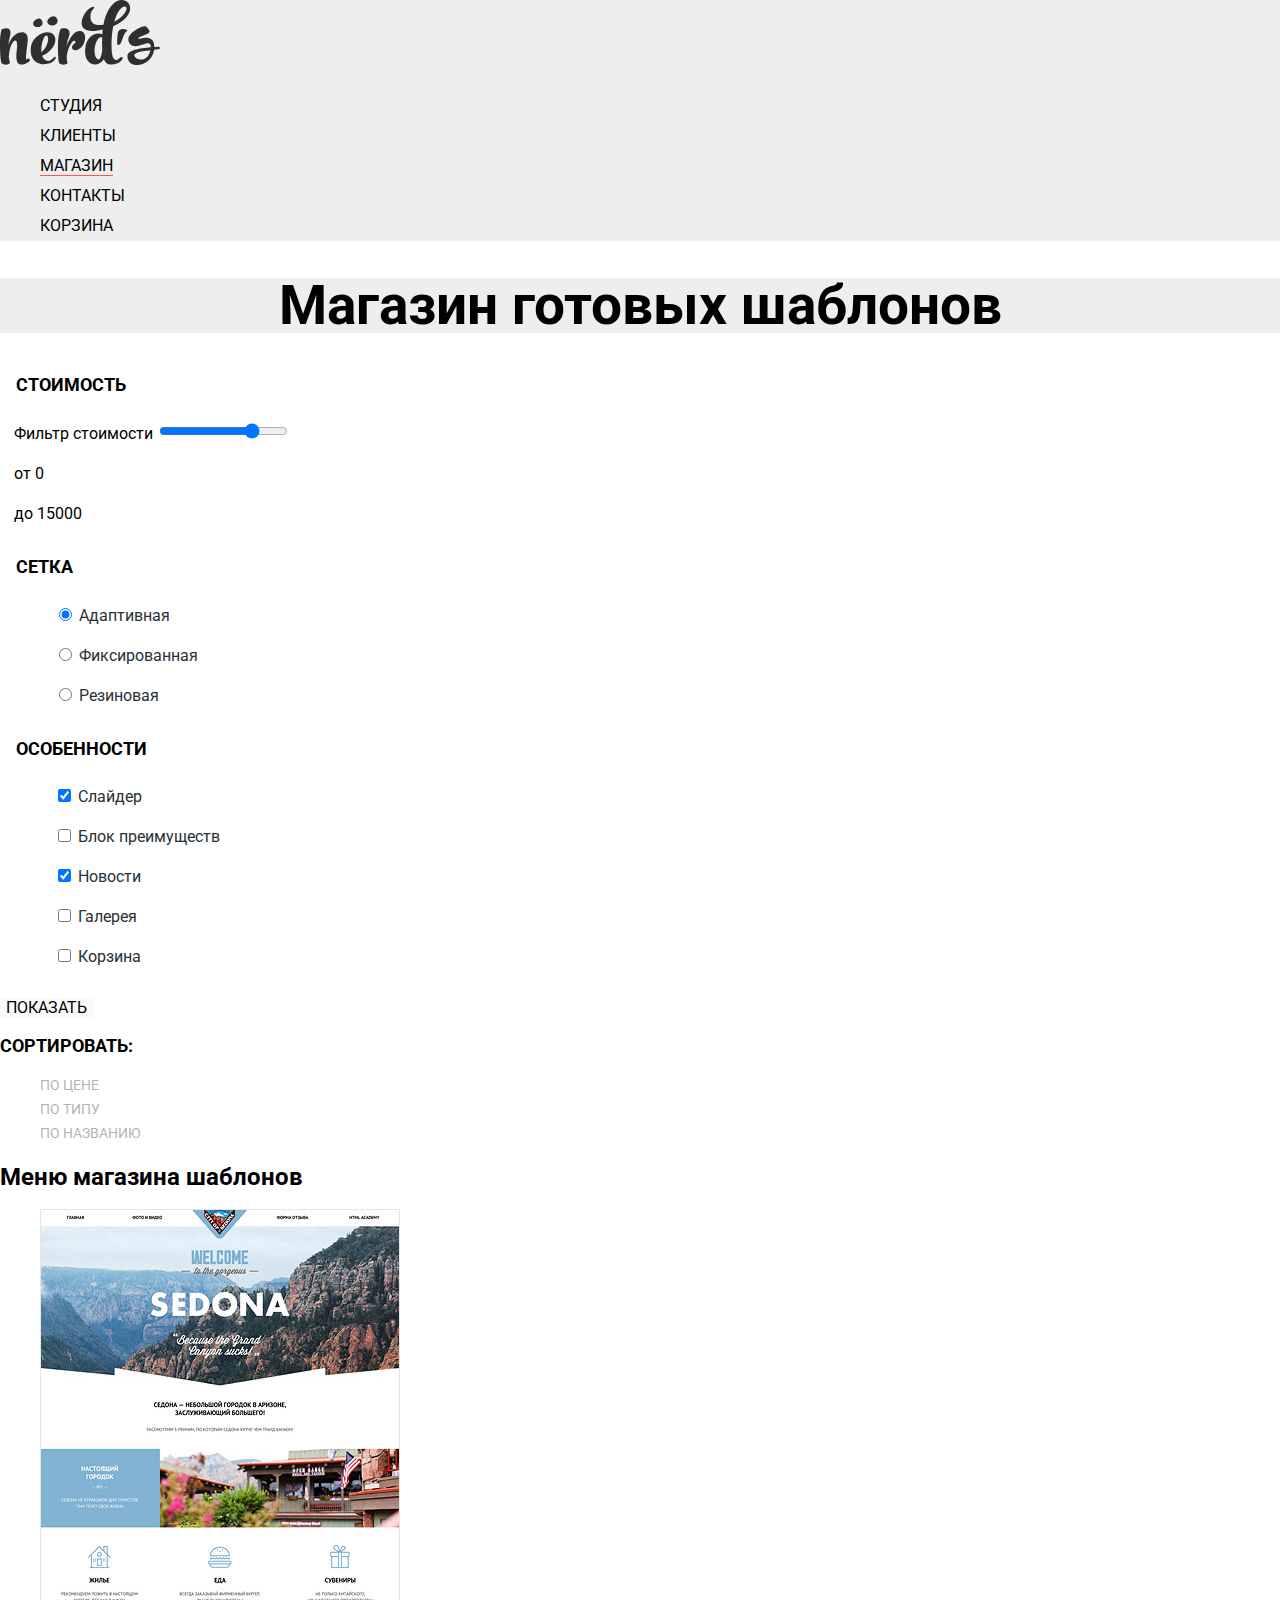
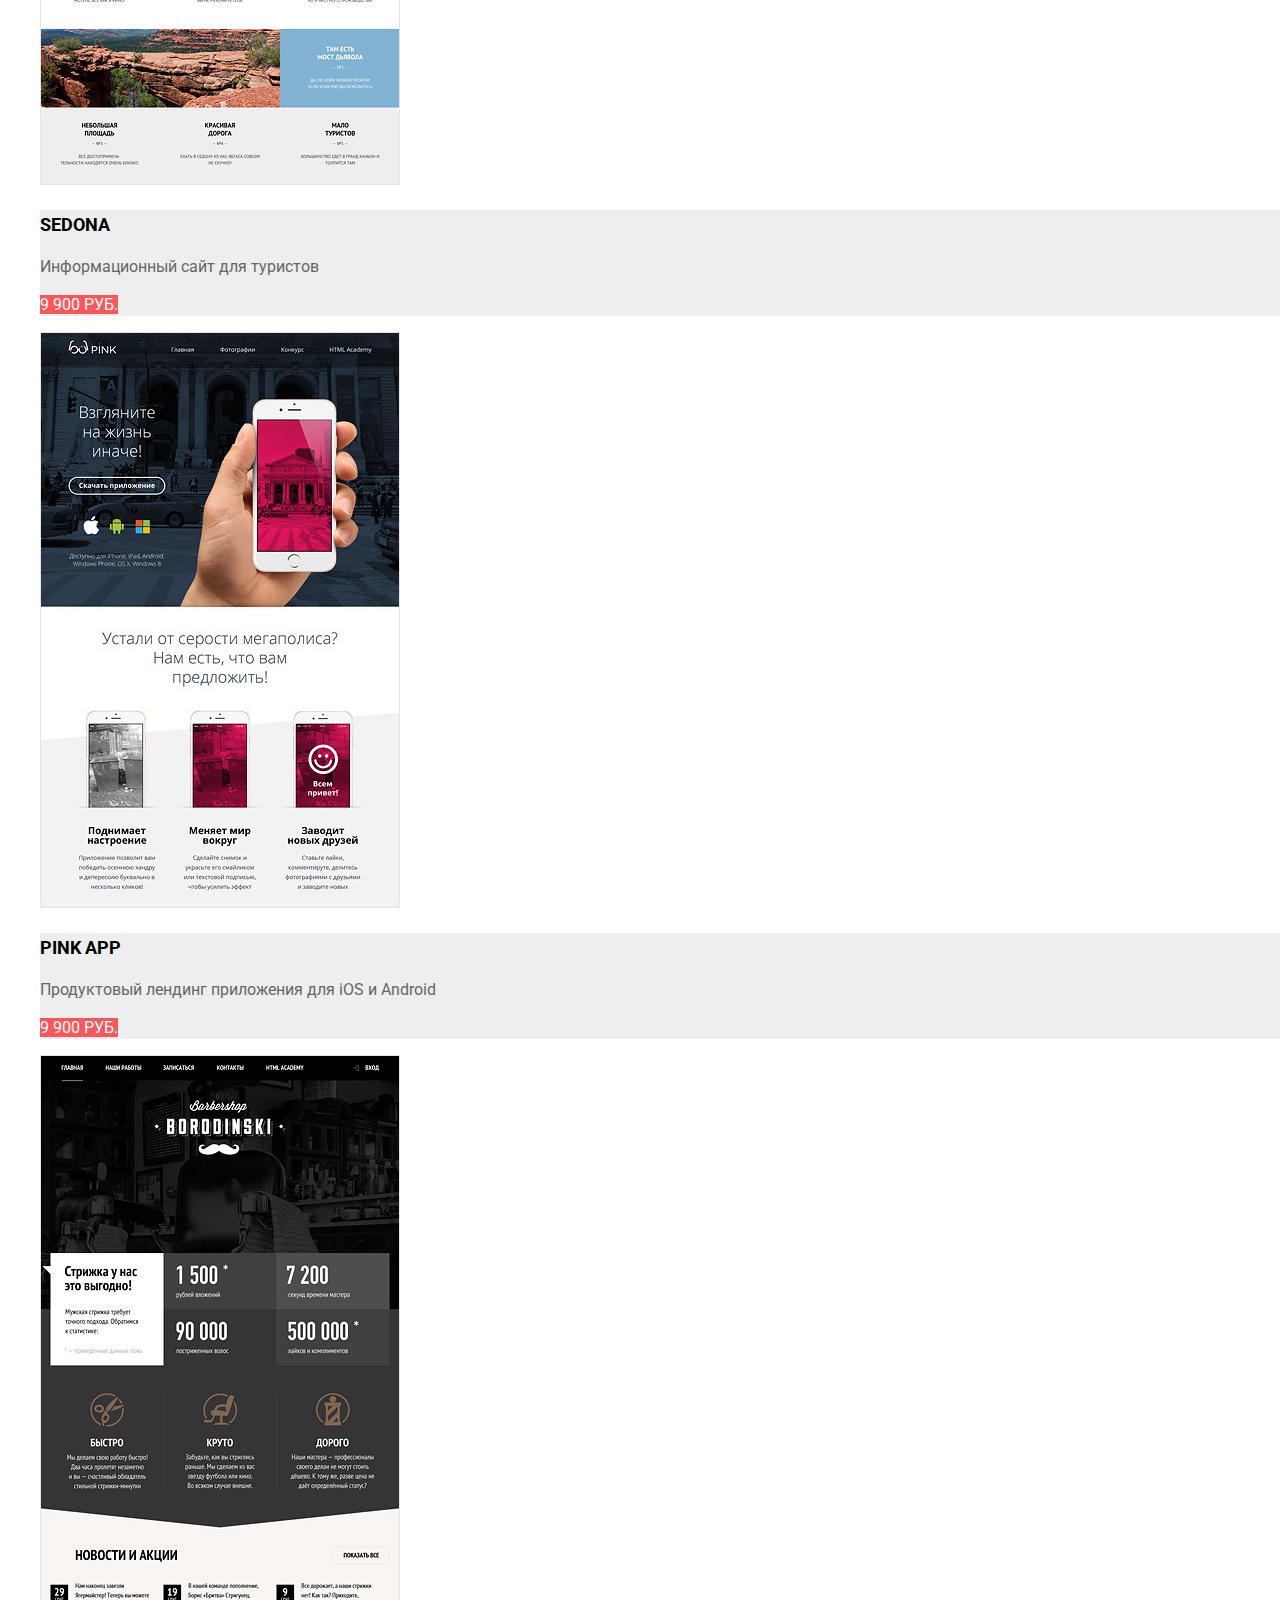
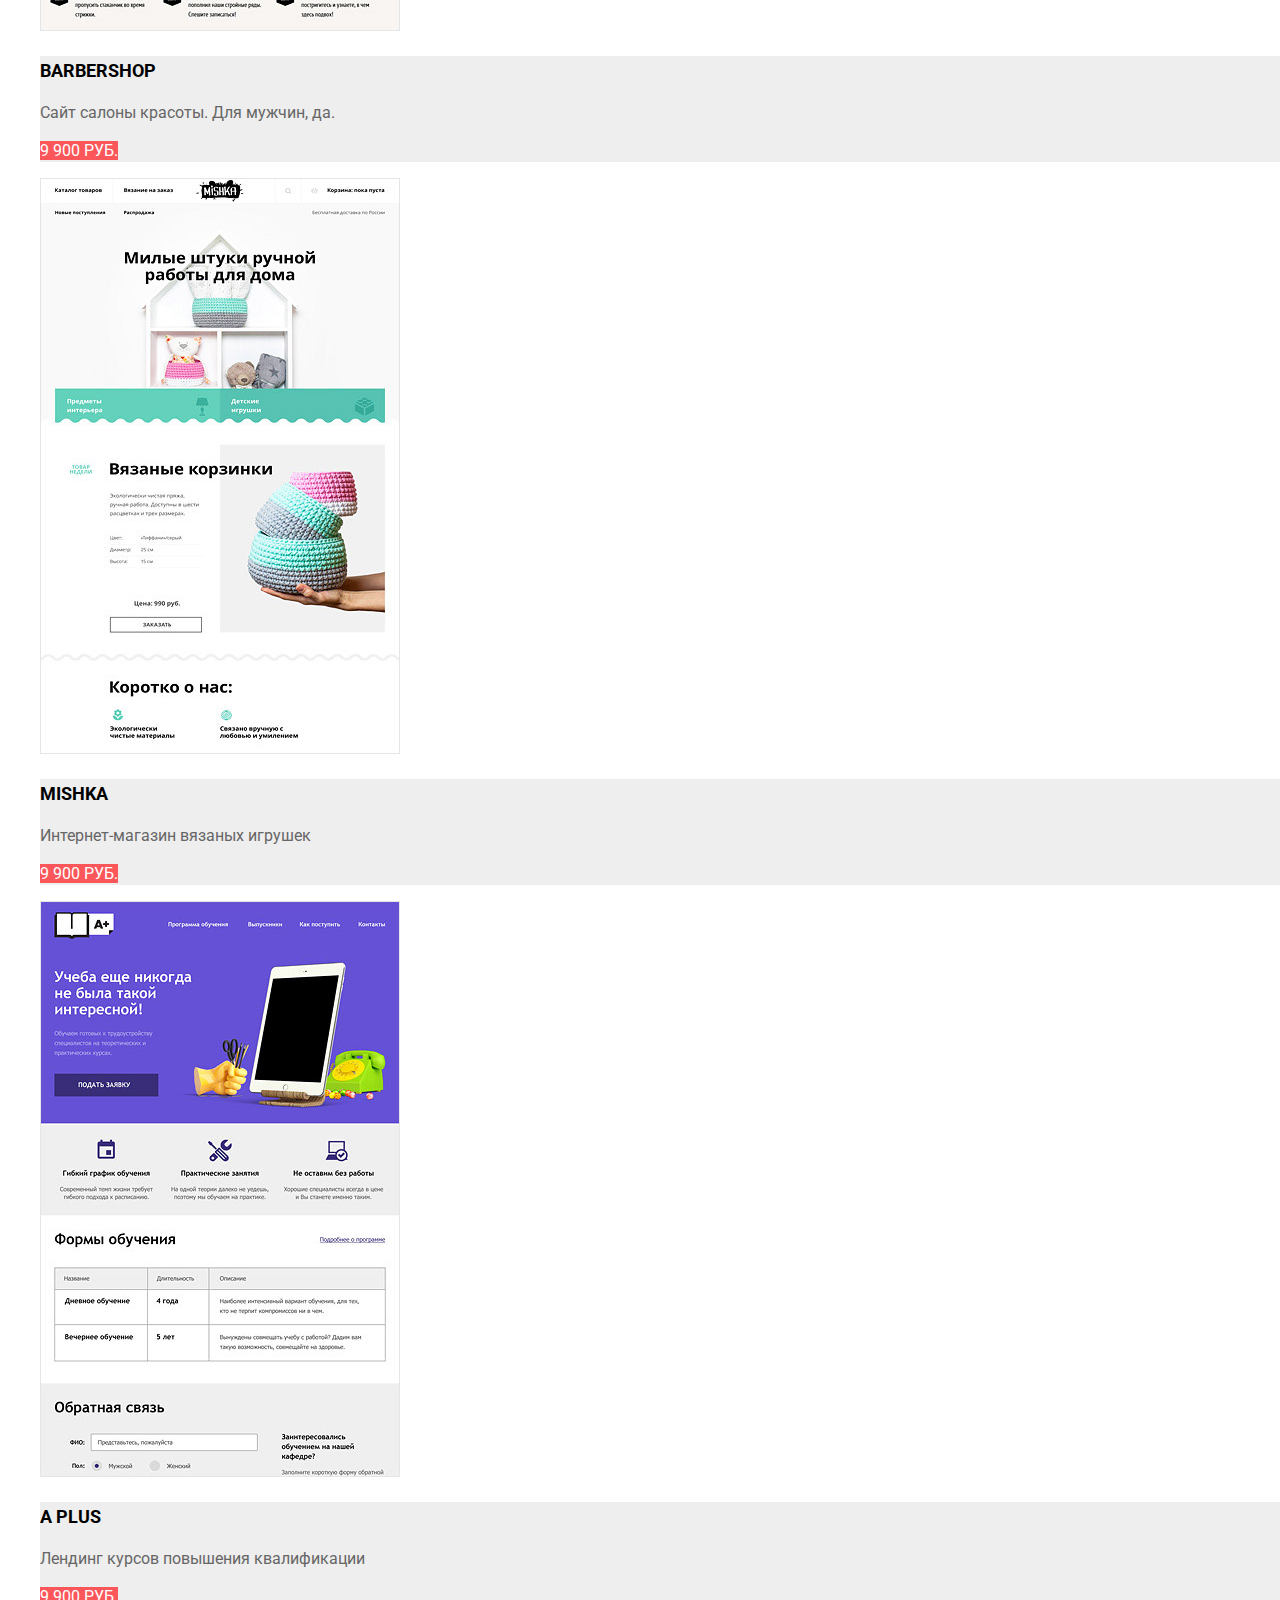
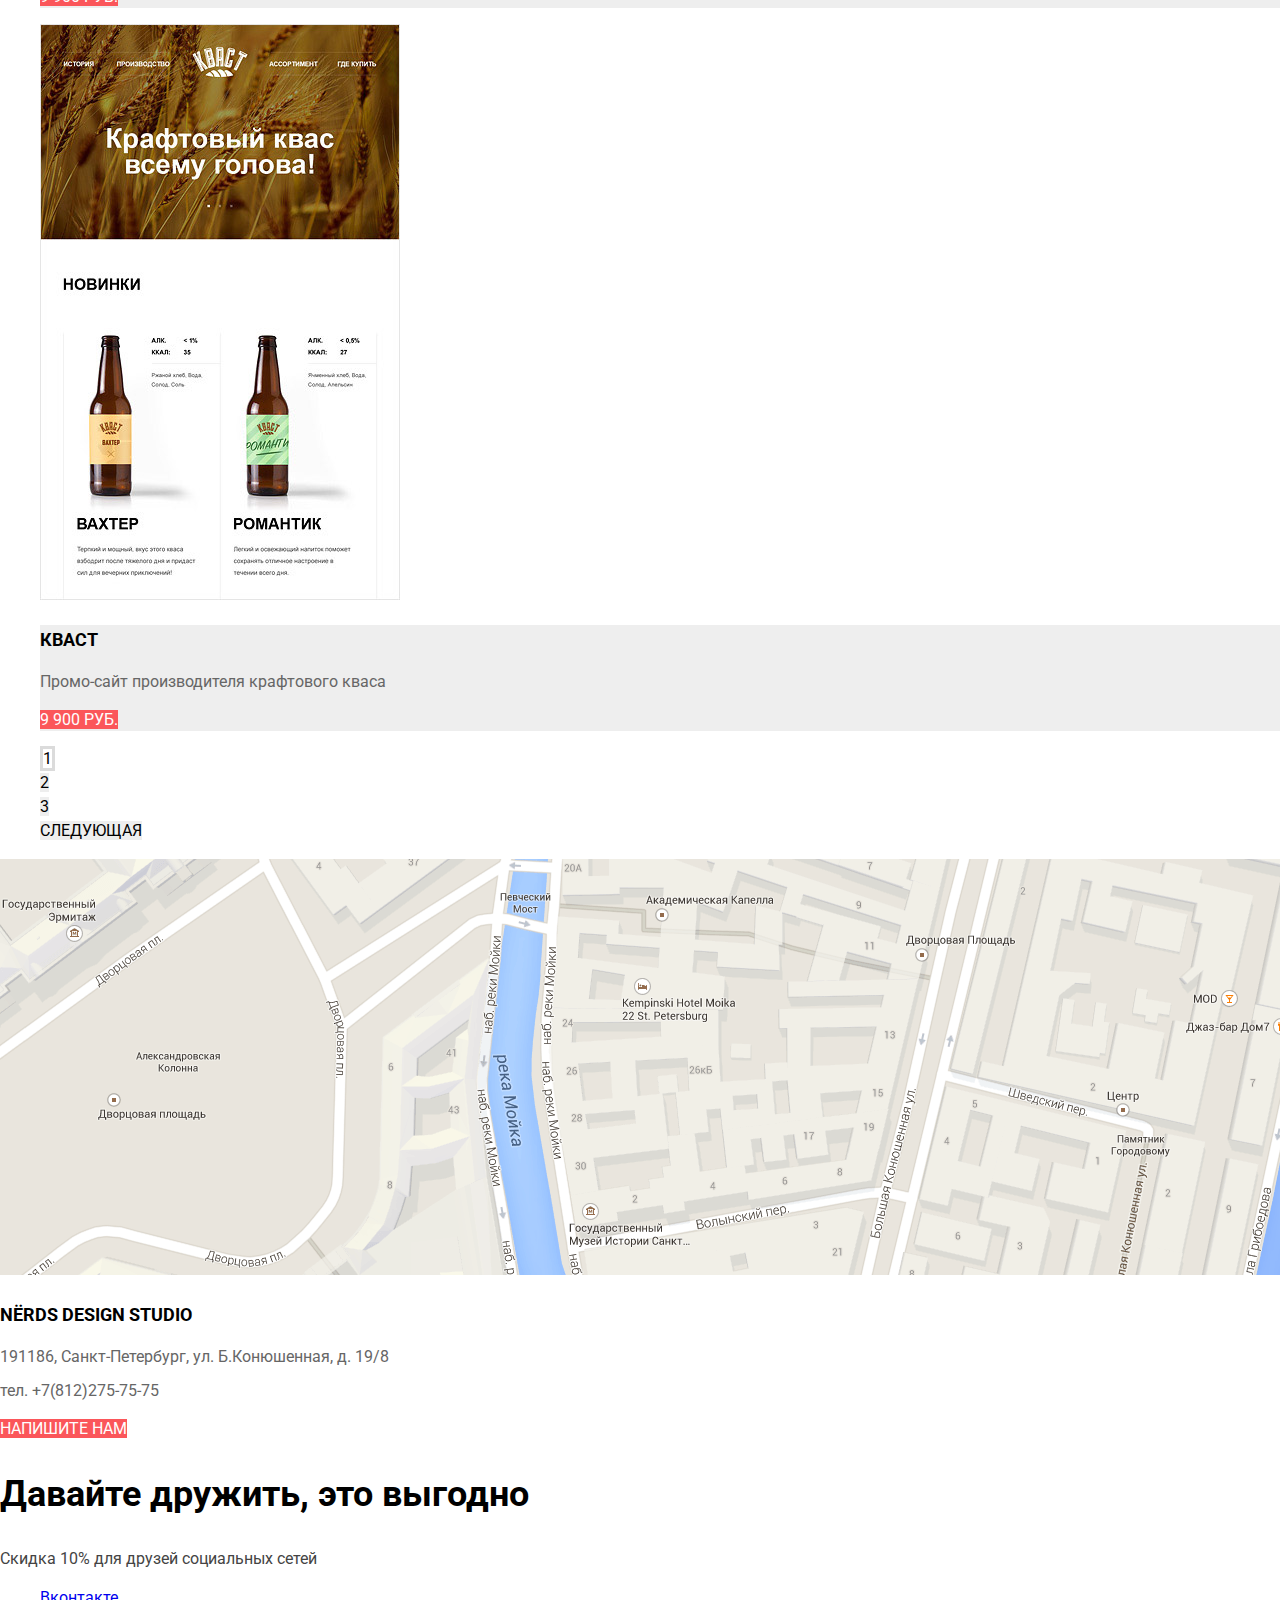
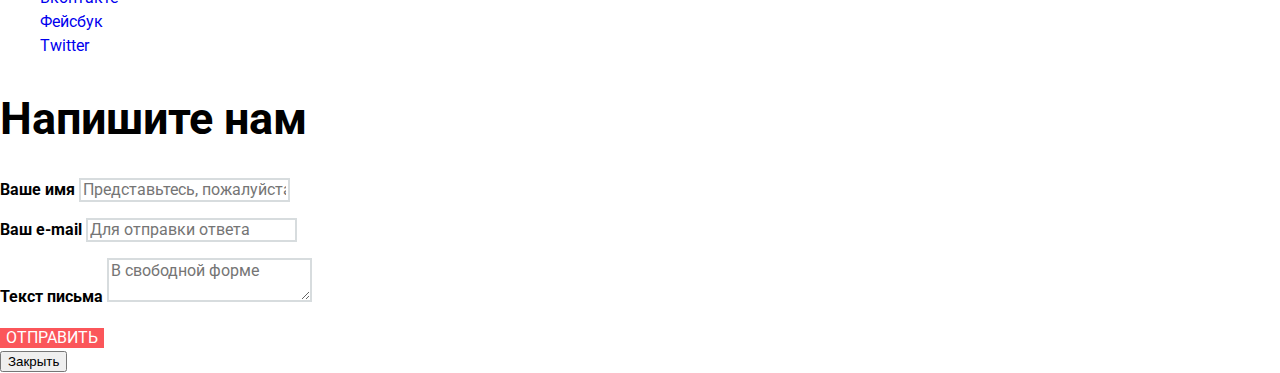
==== commit eed974ec: "базовая стилизация для inner" ====
--- a/inner.html
+++ b/inner.html
@@ -14,7 +14,7 @@
         <ul class="header-navigation-list">
           <li class="header-menu-item"><a href="#">Студия</a></li>
           <li class="header-menu-item"><a href="#">Клиенты</a></li>
-          <li class="header-menu-item"><a href="#">Магазин</a></li>
+          <li class="header-menu-item"><a class="header-active">Магазин</a></li>
           <li class="header-menu-item"><a href="#">Контакты</a></li>
           <li class="header-menu-item"><a href="#">Корзина</a></li>
         </ul>
@@ -22,7 +22,7 @@
     </header>
 <main>
     <h1 class="main-header">Магазин готовых шаблонов</h1>
-<form class="filter" method="get" action="https://echo.htmlacademy.ru" oninput="output.value=range.value">
+    <form class="filter" method="get" action="https://echo.htmlacademy.ru" oninput="output.value=range.value">
 
     <fieldset>
     	<legend>Стоимость</legend>
@@ -83,9 +83,9 @@
     <div class="separator">
       <p>Сортировать:</p>
       <ul>
-        <li>По цене</li>
-        <li>По типу</li>
-        <li>По названию</li>
+        <li><a class="separator-link" href="#">По цене</a></li>
+        <li><a class="separator-link" href="#">По типу</a></li>
+        <li><a class="separator-link" href="#">По названию</a></li>
       </ul>
     </div>
 
@@ -94,52 +94,64 @@
     <ul>
     	<li class="menu-item"><section>
     		<a href="#"><img src="img/img-sedona.jpg" alt="Sedona" width="360" height="576"></a>
-    		<h3>Sedona</h3>
-    	  <p>Информационный сайт для туристов</p>
-    		<p class="button"><a href="#">9 900 руб.</a></p>
+        <div class="menu-decoration">
+    		  <h3>Sedona</h3>
+    	    <p>Информационный сайт для туристов</p>
+    		  <p><a class="button type4" href="#">9 900 руб.</a></p>
+        </div>
     	      </section>
     	</li>
       <li class="menu-item"><section>
     		<a href="#"><img src="img/img-pink.jpg" alt="Pink" width="360" height="576"></a>
-    		<h3>Pink app</h3>
-    	  <p>Продуктовый лендинг приложения для iOS и Android</p>
-    		<p class="button"><a href="#">9 900 руб.</a></p>
+        <div class="menu-decoration">
+    		  <h3>Pink app</h3>
+    	    <p>Продуктовый лендинг приложения для iOS и Android</p>
+    		  <p><a class="button type4" href="#">9 900 руб.</a></p>
+        </div>
     	      </section>
     	</li>
   	  <li class="menu-item"><section>
     		<a href="#"><img src="img/img-barbershop.jpg" alt="Barbershop" width="360" height="576"></a>
-    		<h3>Barbershop</h3>
-    	  <p>Сайт салоны красоты. Для мужчин, да.</p>
-    		<p class="button"><a href="#">9 900 руб.</a></p>
+        <div class="menu-decoration">
+    		  <h3>Barbershop</h3>
+    	    <p>Сайт салоны красоты. Для мужчин, да.</p>
+    		  <p><a class="button type4" href="#">9 900 руб.</a></p>
+        </div>
     	      </section>
     	</li>
     	<li class="menu-item"><section>
     		<a href="#"><img src="img/img-mishka.jpg" alt="Mishka" width="360" height="576"></a>
-    		<h3>Mishka</h3>
-    	  <p>Интернет-магазин вязаных игрушек</p>
-    		<p class="button"><a href="#">9 900 руб.</a></p>
+        <div class="menu-decoration">
+    		  <h3>Mishka</h3>
+    	    <p>Интернет-магазин вязаных игрушек</p>
+    		  <p><a class="button type4" href="#">9 900 руб.</a></p>
+        </div>
     	      </section>
     	</li>
     	<li class="menu-item"><section>
     		<a href="#"><img src="img/img-aplus.jpg" alt="A+" width="360" height="576"></a>
-    		<h3>A Plus</h3>
-    	  <p>Лендинг курсов повышения квалификации</p>
-    		<p class="button"><a href="#">9 900 руб.</a></p>
-      </section>
+        <div class="menu-decoration">
+    		  <h3>A Plus</h3>
+    	    <p>Лендинг курсов повышения квалификации</p>
+    		  <p><a class="button type4" href="#">9 900 руб.</a></p>
+        </div>
+            </section>
     	</li>
     	<li class="menu-item"><section>
     		<a href="#"><img src="img/img-kvast.jpg" alt="Kvast" width="360" height="576"></a>
-    		<h3>Кваст</h3>
-    	  <p>Промо-сайт производителя крафтового кваса</p>
-    		<p class="button"><a href="#">9 900 руб.</a></p>
-      </section>
+        <div class="menu-decoration">
+    		  <h3>Кваст</h3>
+    	    <p>Промо-сайт производителя крафтового кваса</p>
+    		  <p><a class="button type4" href="#">9 900 руб.</a></p>
+        </div>
+            </section>
     	</li>
     </ul>
     <ul class="pagination-list">
-      <li class="pagination-item pagination-item-current"><a href="#">1</a></li>
-      <li class="pagination-item"><a>2</a></li>
+      <li class="pagination-item-current"><a>1</a></li>
+      <li class="pagination-item"><a href="#">2</a></li>
       <li class="pagination-item"><a href="#">3</a></li>
-      <li class="pagination-item"><a href="#">Следущая</a></li>
+      <li class="pagination-item pagination-item-next"><a href="#">Следующая</a></li>
     </ul>
   </section>
 </main>
@@ -150,7 +162,7 @@
 	  <h3>NЁrds design studio</h3>
 	  <p>191186, Санкт-Петербург, ул. Б.Конюшенная, д. 19/8</p>
 	  <p>тел. +7(812)275-75-75</p>
-    <a href="#" class="button">Напишите нам</a>
+    <a href="#" class="button type1">Напишите нам</a>
   </section>
 	<div class="footer-social">
 	<p><b>Давайте дружить, это выгодно</b></p>
@@ -174,9 +186,9 @@
          <input class="write-us-email" type="email" name="email" placeholder="Для отправки ответа" id="email"></p>
 
          <p><label for="text">Текст письма</label>
-         <textarea id="text">В свободной форме</textarea></p>
+         <textarea id="text" placeholder="В свободной форме"></textarea></p>
 
-       <button class="button" type="submit">Отправить</button>
+       <button class="button type1" type="submit">Отправить</button>
      </form>
     <button class="modal-close">Закрыть</button>
    </section>
--- a/css/style.css
+++ b/css/style.css
@@ -6,6 +6,7 @@
   color: black;
   font-weight: normal;
   font-family: "Roboto", Arial, sans-serif ;
+  background-color: white;
 }
 
 .application-header {
@@ -40,28 +41,25 @@
 
 .header {
   background-color: #eeeeee;
-  background-image: url("img/background_header.jpg");
-  background-position: 0 0;
-  background-repeat: repeat;
 }
 
 .description1 {
   background-color: #eeeeee;
-  background-image: url("img/slide1.png"); /*не понимаю почему нет фоновой каритинки:( */
+  background-image: url("../img/slide1.png");
   background-position: 50% 50%;
   background-repeat: no-repeat;
 }
 
 .description2 {
   background-color: #eeeeee;
-  background-image: url("img/slide2.png"); /*не понимаю почему нет фоновой каритинки:( */
+  background-image: url("../img/slide2.png");
   background-position: 50% 50%;
   background-repeat: no-repeat;
 }
 
 .description3 {
   background-color: #eeeeee;
-  background-image: url("img/slide3.png"); /*не понимаю почему нет фоновой каритинки:( */
+  background-image: url("../img/slide3.png");
   background-position: 50% 50%;
   background-repeat: no-repeat;
 }
@@ -269,3 +267,167 @@
 .links-logo:active {
   opacity: 0.1;
 }
+
+.header-active {
+  color: black;
+  border-bottom: 1px solid #fb565a;
+}
+
+.main-header {
+  font-size: 55px;
+  line-height: 55px;
+  text-align: center;
+  background-color:  #eeeeee;
+}
+
+.filter fieldset {
+  border: none;
+}
+
+.filter ul {
+  list-style: none;
+}
+
+.filter legend {
+  font-size: 18px;
+  line-height: 30px;
+  font-weight: bold;
+  text-transform: uppercase;
+}
+
+.filter label {
+  font-size: 16px;
+  line-height: 20px;
+  color: #283136;
+}
+
+.filter .filter-input-radio + label:hover {
+  color: black;
+}
+
+.filter .filter-input-radio + label:disabled {
+  color: rgba(40, 49, 54, 0.3);
+}
+
+.filter .filter-input-checkbox + label:hover {
+
+}
+
+.filter .filter-input-checkbox + label:disabled{
+  color: rgba(40, 49, 54, 0.3);
+}
+
+.filter-button {
+  font: inherit;
+  font-size: 16px;
+  line-height: 18px;
+  color: black;
+  background-color: rgba(238, 238, 238, 0.3);
+}
+
+.filter-button:hover {
+  background-color: #dfdfdf;
+}
+
+.filter-button:active {
+  background-color: #d5d5d5;
+  color: rgba(0, 0, 0, 0.3);
+}
+
+.separator p {
+  font-size: 18px;
+  line-height: 18px;
+  text-transform: uppercase;
+  font-weight: bold;
+}
+
+.separator ul {
+  list-style: none;
+}
+
+.separator-link {
+  font: inherit;
+  font-size: 14px;
+  line-height: 18px;
+  text-transform: uppercase;
+  color: black;
+  opacity: 0.3;
+}
+
+.separator-link:hover {
+  color: black;
+  opacity: 0.6;
+}
+
+.separator-link:active {
+  color: black;
+  opacity: 1;
+}
+
+.menu ul {
+  list-style: none;
+}
+
+.menu h3 {
+  font-size: 18px;
+  line-height: 30px;
+  font-weight: bold;
+  text-transform: uppercase;
+}
+
+.menu h3 + p {
+  font-size: 16px;
+  line-height: 18px;
+  color: #666666;
+}
+
+.type4 {
+  background-color: #fb565a;
+}
+
+.type4:hover,
+.type2:focus {
+  background-color: #e74246;
+}
+
+.type4:active {
+  background-color: #d7373b;
+}
+
+.menu-decoration {
+  background-color: #eeeeee;
+}
+
+.pagination-list {
+  list-style: none;
+}
+
+.pagination-item a {
+  font: inherit;
+  color: black;
+  background-color: #eeeeee;
+  font-size: 16px;
+  line-height: 18px;
+}
+
+.pagination-item a:hover {
+  background-color: #dfdfdf;
+}
+
+.pagination-item a:active {
+  background-color: #d5d5d5;
+  color: rgba(0, 0, 0, 0.3);
+}
+
+.pagination-item-current a {
+  border: 3px solid #dbdbdb;
+  background-color: white;
+}
+
+.pagination-item-next a {
+  text-transform: uppercase;
+}
+
+.menu-item li:hover {
+  box-shadow: 0px 6px 15px 0px rgba(0, 1, 1, 0.25); /*не работает пока*/
+}
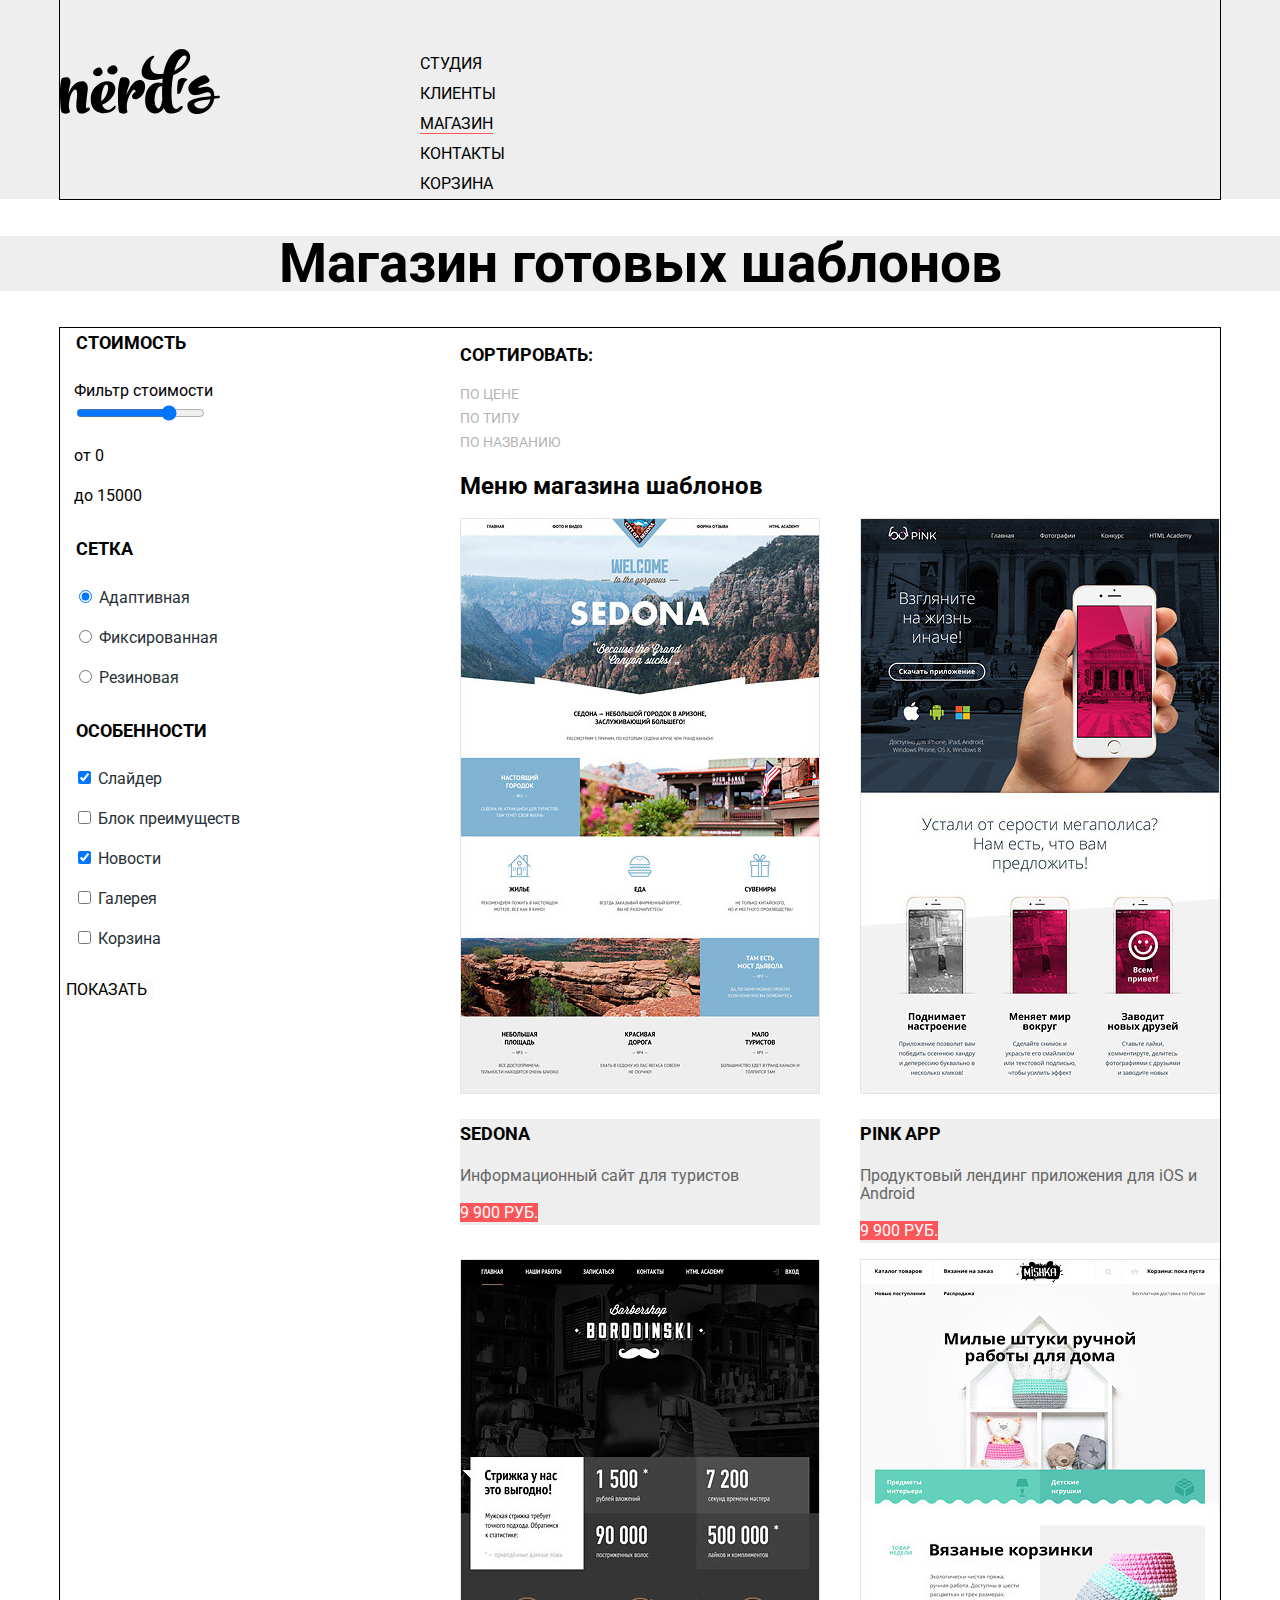
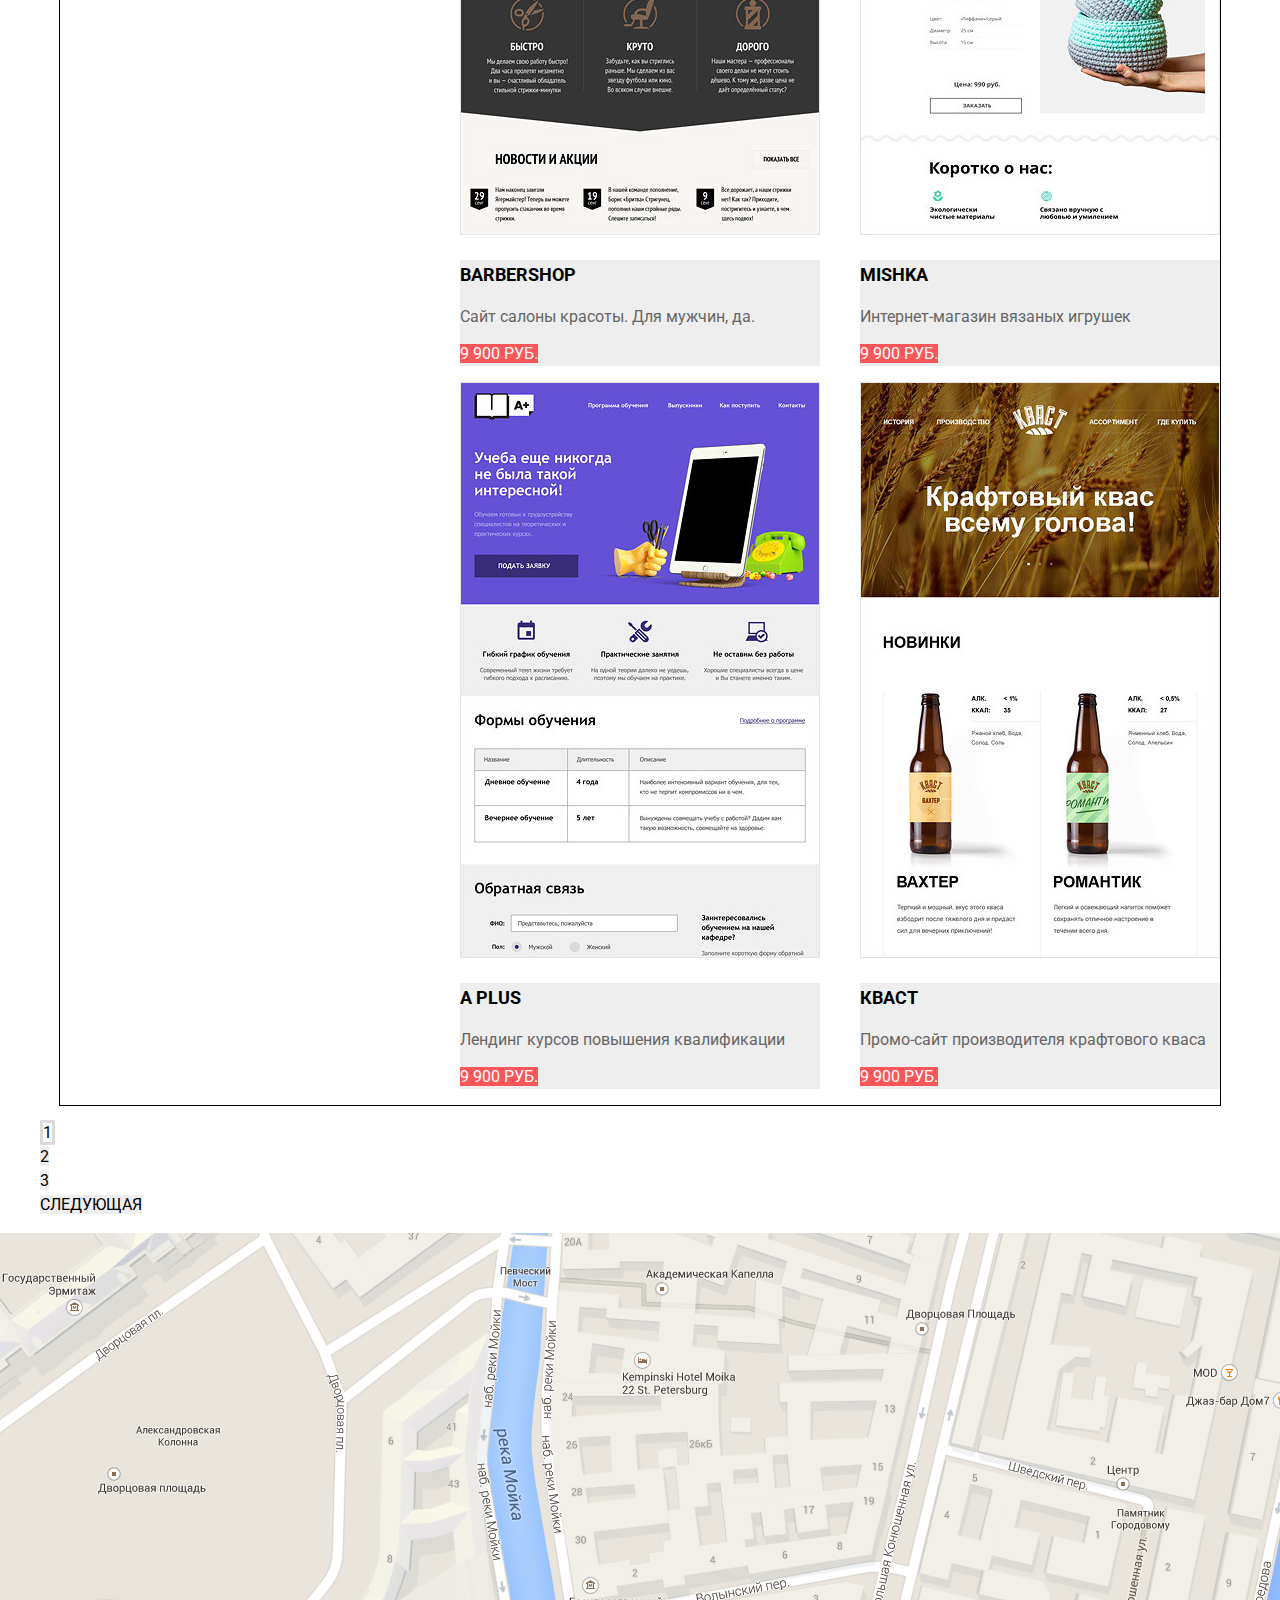
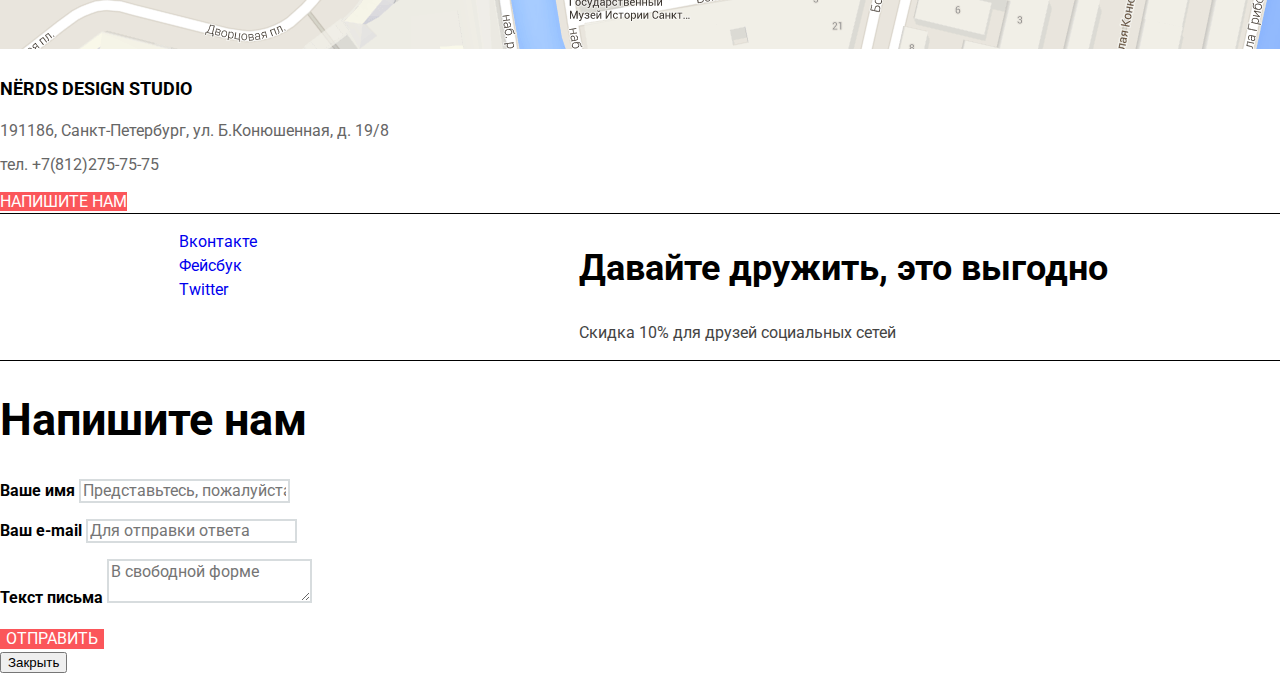
==== commit cedfec0a: "сетки" ====
--- a/inner.html
+++ b/inner.html
@@ -9,77 +9,82 @@
   </head>
   <body>
     <header class="header">
-      <nav class="header-navigation">
-        <a class="header-logo" href="index.html"><img src="img/nerds-logo.svg" width="160" height="65" alt="Логотип Нёрдс"></a>
-        <ul class="header-navigation-list">
-          <li class="header-menu-item"><a href="#">Студия</a></li>
-          <li class="header-menu-item"><a href="#">Клиенты</a></li>
-          <li class="header-menu-item"><a class="header-active">Магазин</a></li>
-          <li class="header-menu-item"><a href="#">Контакты</a></li>
-          <li class="header-menu-item"><a href="#">Корзина</a></li>
-        </ul>
-      </nav>
+        <nav class="header-navigation">
+          <div class="header-wrapper">
+            <a class="header-logo" href="index.html"><img src="img/nerds-logo.svg" width="160" height="65" alt="Логотип Нёрдс"></a>
+            <ul class="header-navigation-list">
+              <li class="header-menu-item"><a href="#">Студия</a></li>
+              <li class="header-menu-item"><a href="#">Клиенты</a></li>
+              <li class="header-menu-item"><a class="header-active">Магазин</a></li>
+              <li class="header-menu-item"><a href="#">Контакты</a></li>
+              <li class="header-menu-item"><a href="#">Корзина</a></li>
+            </ul>
+          </div>
+        </nav>
     </header>
 <main>
     <h1 class="main-header">Магазин готовых шаблонов</h1>
-    <form class="filter" method="get" action="https://echo.htmlacademy.ru" oninput="output.value=range.value">
-
-    <fieldset>
-    	<legend>Стоимость</legend>
-      <p><lable for="range" class="visually-hidden">Фильтр стоимости</lable>
-    	<input type="range" name="range" id="range" min="0" max="20000" step="1" value="15000"></p>
-      <p>от 0</p>
-      <p>до
-      <output name="output">15000</output>
-      </p>
-    </fieldset>
-
-
-   <fieldset>
-     <legend>Сетка</legend>
-      <ul>
-        <li>
-          <p><input class="visually-hidden filter-input filter-input-radio" type="radio" name="set" value="adaptive" id="adaptive" checked>
-          <label for="adaptive">Адаптивная</label></p>
-        </li>
-        <li>
-          <p><input class="visually-hidden filter-input filter-input-radio" type="radio" name="set" value="fixed" id="fixed">
-          <label for="fixed">Фиксированная</label></p>
-        </li>
-        <li>
-          <p><input class="visually-hidden filter-input filter-input-radio" type="radio" name="set" value="rubber" id="rubber" >
-          <label for="rubber">Резиновая</label></p>
-        </li>
-      </ul>
-    </fieldset>
-    <fieldset>
-      <legend>Особенности</legend>
-        <ul>
-    	    <li>
-            <p><input class="visually-hidden filter-input filter-input-checkbox" type="checkbox" name="slider" id="slider" checked>
-            <label for="slider">Слайдер</label></p>
-          </li>
-          <li>
-            <p><input class="visually-hidden filter-input filter-checkbox" type="checkbox" name="block-features" id="block-features">
-            <label for="block-features">Блок преимуществ</label></p>
-          </li>
-          <li>
-            <p><input class="visually-hidden filter-input filter-checkbox" type="checkbox" name="news" id="news" checked>
-            <label for="news">Новости</label></p>
-          </li>
-          <li>
-            <p><input class="visually-hidden filter-input filter-checkbox" type="checkbox" name="gallery" id="gallery" >
-            <label for="gallery">Галерея</label></p>
-          </li>
-    	    <li>
-    	      <p><input class="visually-hidden filter-input filter-checkbox" type="checkbox" name="basket" id="basket">
-          <label for="basket">Корзина</label></p>
-          </li>
-        </ul>
-      </fieldset>
+    <div class="main-inner-wrapper">
+      <div class="filter-wrapper">
+        <form class="filter" method="get" action="https://echo.htmlacademy.ru" oninput="output.value=range.value">
+
+        <fieldset>
+    	    <legend>Стоимость</legend>
+            <p><lable for="range" class="visually-hidden">Фильтр стоимости</lable>
+    	      <input type="range" name="range" id="range" min="0" max="20000" step="1" value="15000"></p>
+            <p>от 0</p>
+            <p>до
+            <output name="output">15000</output>
+            </p>
+       </fieldset>
+
+
+       <fieldset>
+         <legend>Сетка</legend>
+           <ul>
+             <li>
+               <p><input class="visually-hidden filter-input filter-input-radio" type="radio" name="set" value="adaptive" id="adaptive" checked>
+               <label for="adaptive">Адаптивная</label></p>
+             </li>
+             <li>
+               <p><input class="visually-hidden filter-input filter-input-radio" type="radio" name="set" value="fixed" id="fixed">
+               <label for="fixed">Фиксированная</label></p>
+             </li>
+             <li>
+               <p><input class="visually-hidden filter-input filter-input-radio" type="radio" name="set" value="rubber" id="rubber" >
+               <label for="rubber">Резиновая</label></p>
+             </li>
+          </ul>
+       </fieldset>
+       <fieldset>
+         <legend>Особенности</legend>
+           <ul>
+    	       <li>
+               <p><input class="visually-hidden filter-input filter-input-checkbox" type="checkbox" name="slider" id="slider" checked>
+               <label for="slider">Слайдер</label></p>
+            </li>
+            <li>
+               <p><input class="visually-hidden filter-input filter-checkbox" type="checkbox" name="block-features" id="block-features">
+               <label for="block-features">Блок преимуществ</label></p>
+            </li>
+            <li>
+              <p><input class="visually-hidden filter-input filter-checkbox" type="checkbox" name="news" id="news" checked>
+              <label for="news">Новости</label></p>
+            </li>
+            <li>
+              <p><input class="visually-hidden filter-input filter-checkbox" type="checkbox" name="gallery" id="gallery" >
+              <label for="gallery">Галерея</label></p>
+            </li>
+    	      <li>
+    	        <p><input class="visually-hidden filter-input filter-checkbox" type="checkbox" name="basket" id="basket">
+            <label for="basket">Корзина</label></p>
+            </li>
+          </ul>
+        </fieldset>
          <button type="submit" class="filter-button button">Показать</button>
     </form>
-
+  </div>
+  <div class="menu-wrapper">
     <div class="separator">
       <p>Сортировать:</p>
       <ul>
@@ -91,7 +96,7 @@
 
   <section class="menu">
     <h2 class="visually hidden">Меню магазина шаблонов</h2>
-    <ul>
+    <ul class="menu-item-list">
     	<li class="menu-item"><section>
     		<a href="#"><img src="img/img-sedona.jpg" alt="Sedona" width="360" height="576"></a>
         <div class="menu-decoration">
@@ -147,6 +152,8 @@
             </section>
     	</li>
     </ul>
+  </div>
+</div>
     <ul class="pagination-list">
       <li class="pagination-item-current"><a>1</a></li>
       <li class="pagination-item"><a href="#">2</a></li>
@@ -165,14 +172,16 @@
     <a href="#" class="button type1">Напишите нам</a>
   </section>
 	<div class="footer-social">
-	<p><b>Давайте дружить, это выгодно</b></p>
-	<p>Скидка 10% для друзей социальных сетей</p>
-	<ul>
-	  <li class="social-button"><a href="#">Вконтакте</a></li>
-	  <li class="social-button"><a href="#">Фейсбук</a></li>
-	  <li class="social-button"><a href="#">Twitter</a></li>
-	</ul>
-</div>
+    <div class="footer-social-wrapper">
+	    <p><b>Давайте дружить, это выгодно</b></p>
+	    <p>Скидка 10% для друзей социальных сетей</p>
+    </div>
+	    <ul class="social-button-list">
+	      <li class="social-button"><a href="#">Вконтакте</a></li>
+	      <li class="social-button"><a href="#">Фейсбук</a></li>
+	      <li class="social-button"><a href="#">Twitter</a></li>
+	    </ul>
+    </div>
 </footer>
 
 <section class="modal write-us">
--- a/css/style.css
+++ b/css/style.css
@@ -37,9 +37,6 @@
   font-size: 16px;
   line-height: 30px;
   text-transform: uppercase;
-}
-
-.header {
   background-color: #eeeeee;
 }
 
@@ -66,6 +63,8 @@
 
 .header-navigation-list {
   list-style: none;
+  padding: 0;
+  margin: 0;
 }
 
 .header-navigation-list a {
@@ -286,6 +285,8 @@
 
 .filter ul {
   list-style: none;
+  padding: 0;
+  margin: 0;
 }
 
 .filter legend {
@@ -343,6 +344,8 @@
 
 .separator ul {
   list-style: none;
+  padding: 0;
+  margin: 0;
 }
 
 .separator-link {
@@ -366,6 +369,8 @@
 
 .menu ul {
   list-style: none;
+  padding: 0;
+  margin: 0;
 }
 
 .menu h3 {
@@ -431,3 +436,115 @@
 .menu-item li:hover {
   box-shadow: 0px 6px 15px 0px rgba(0, 1, 1, 0.25); /*не работает пока*/
 }
+
+.header-wrapper {
+  display: flex;
+  width: 1160px;
+  margin-left: auto;
+  margin-right: auto;
+  padding-top: 49px;
+  outline: 1px solid black;
+}
+
+.header-navigation-list {
+  width: 800px;
+  margin-left: 200px;
+}
+
+.variants-wrapper {
+  width: 1100px;
+  margin-left: 140px;
+  margin-right: 200px;
+}
+
+.variants-list {
+  display: flex;
+  outline: 1px solid black;
+  justify-content: space-between;
+}
+
+.variants-list li {
+  width: 300px;
+
+}
+
+.variants-list li:last-child {
+  margin-right: 0;
+}
+
+
+.main-wrapper {
+  display: flex;
+  outline: 1px solid black;
+  width: 1160px;
+  margin: auto;
+}
+
+.features {
+  width: 660px;
+}
+
+.statistics {
+  width: 360px;
+  margin-left: 140px;
+}
+
+.links-list {
+  width: 1160px;
+  display: flex;
+  justify-content: space-around;
+  margin: auto;
+  outline: 1px solid black;
+  min-height: 185px;
+}
+
+.links-list li {
+  width: 260px;
+  margin-top: auto;
+  margin-bottom: auto;
+}
+
+.footer-social {
+  display: flex;
+  outline: 1px solid black;
+}
+
+.footer-social-wrapper {
+  width: 560px;
+  order: 1;
+}
+
+.social-button-list {
+  width: 260px;
+  margin-right: 140px;
+  margin-left: 139px;
+}
+
+.main-inner-wrapper {
+  display: flex;
+  width: 1160px;
+  margin: auto;
+  outline: 1px solid black;
+}
+
+.filter-wrapper {
+  width: 260px;
+  margin-right: 140px;
+}
+
+.menu-wrapper {
+  width: 760px;
+}
+
+.menu-item-list {
+  display: flex;
+  flex-wrap: wrap;
+}
+
+.menu-item-list li {
+  width: 360px;
+}
+
+.menu-item-list li:nth-child(2n) {
+  margin-left: 40px;
+}
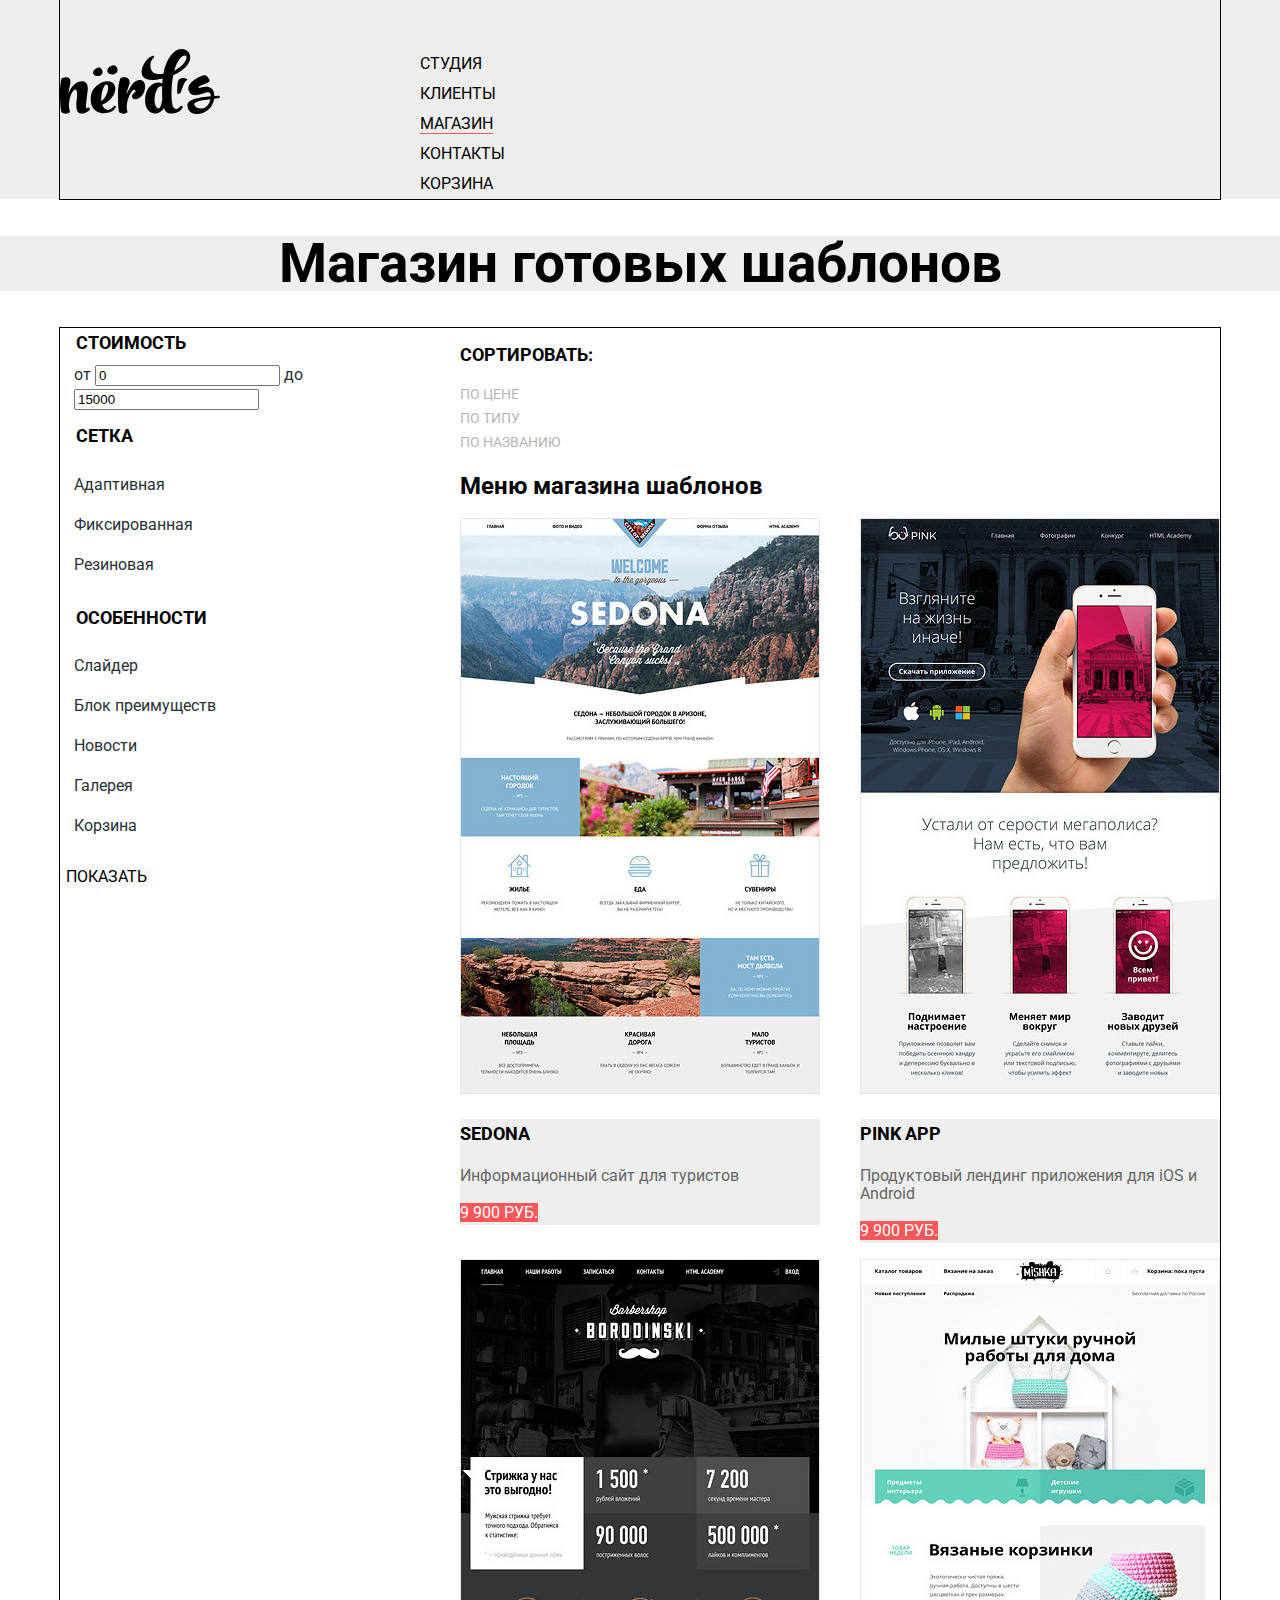
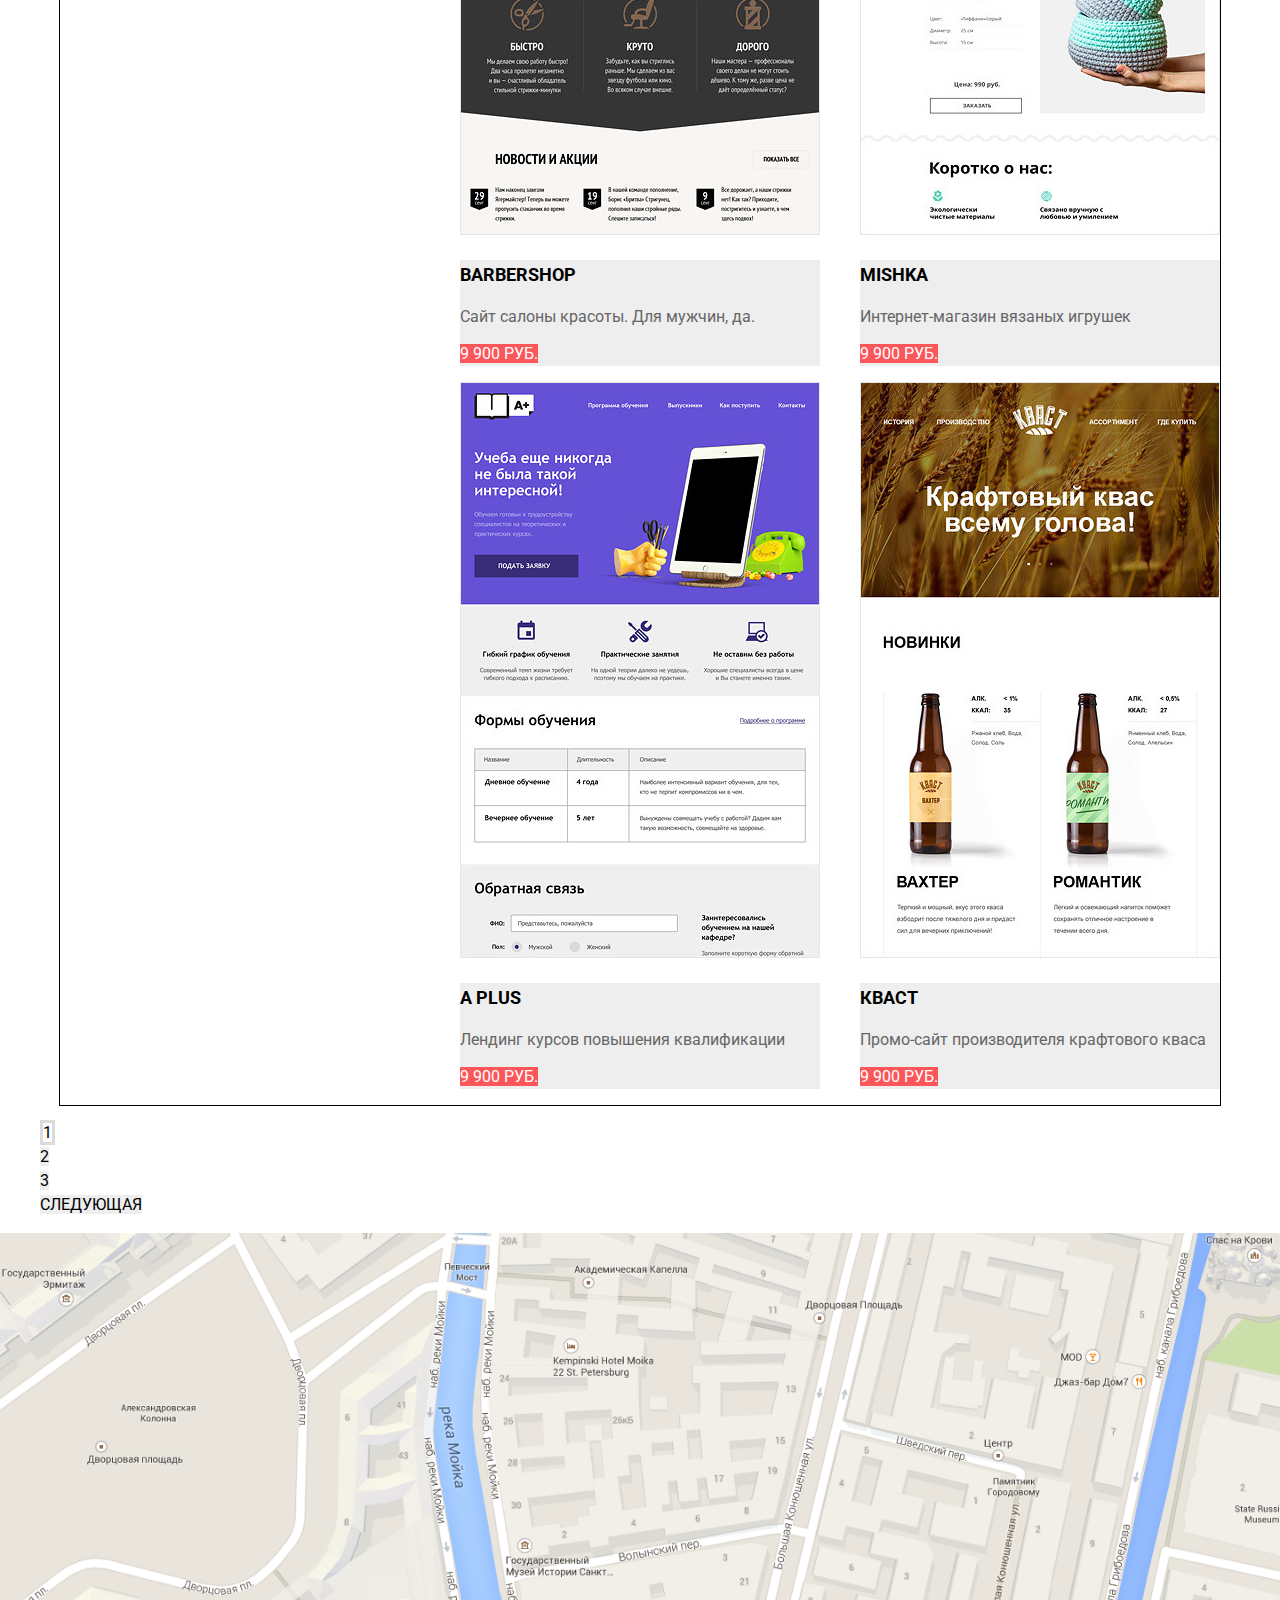
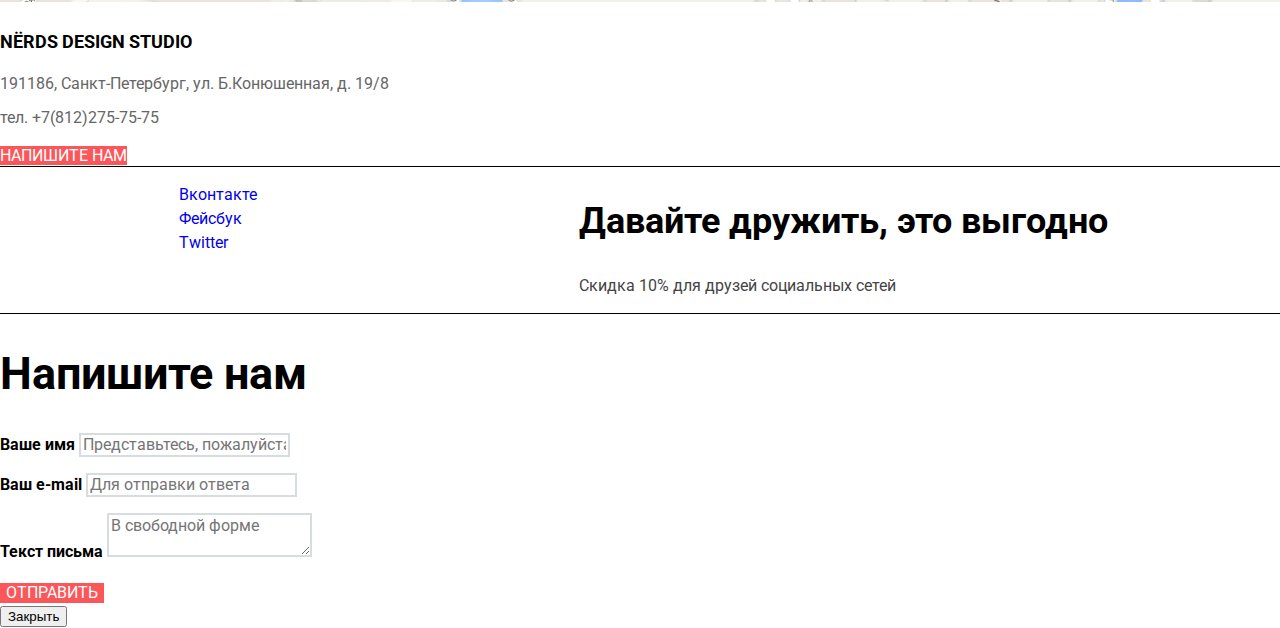
==== commit 63609043: "Фильтр стоимости" ====
--- a/inner.html
+++ b/inner.html
@@ -27,16 +27,23 @@
     <div class="main-inner-wrapper">
       <div class="filter-wrapper">
         <form class="filter" method="get" action="https://echo.htmlacademy.ru" oninput="output.value=range.value">
-
-        <fieldset>
-    	    <legend>Стоимость</legend>
-            <p><lable for="range" class="visually-hidden">Фильтр стоимости</lable>
-    	      <input type="range" name="range" id="range" min="0" max="20000" step="1" value="15000"></p>
-            <p>от 0</p>
-            <p>до
-            <output name="output">15000</output>
-            </p>
-       </fieldset>
+          
+          <fieldset>
+    	      <legend>Стоимость</legend>
+            <div class="range-filter">
+          <div class="range-controls">
+            <div class="scale">
+              <div class="bar" style="margin-left: 20%; width: 30%"></div>
+            </div>
+            <div class="toggle toggle-min"></div>
+            <div class="toggle toggle-max"></div>
+          </div>
+          <div class="price-controls">
+            <label class="min-price">от <input name="min-price" type="text" value="0"></label>
+            <label class="max-price">до <input name="max-price" type="text" value="15000"></label>
+          </div>
+         </div>
+         </fieldset>
 
 
        <fieldset>
--- a/css/style.css
+++ b/css/style.css
@@ -8,6 +8,31 @@
   font-family: "Roboto", Arial, sans-serif ;
   background-color: white;
 }
+
+img {
+  max-width: 100%;
+  height: auto;
+}
+
+
+.visually-hidden:not(:focus):not(:active),
+input[type="checkbox"].visually-hidden,
+input[type="radio"].visually-hidden {
+  position: absolute;
+
+  width: 1px;
+  height: 1px;
+  margin: -1px;
+  border: 0;
+  padding: 0;
+
+  white-space: nowrap;
+
+  clip-path: inset(100%);
+  clip: rect(0 0 0 0);
+  overflow: hidden;
+}
+
 
 .application-header {
   font-size: 24px;
@@ -439,6 +464,7 @@
 
 .header-wrapper {
   display: flex;
+  flex-wrap: wrap;
   width: 1160px;
   margin-left: auto;
   margin-right: auto;
@@ -459,6 +485,7 @@
 
 .variants-list {
   display: flex;
+  flex-wrap: wrap;
   outline: 1px solid black;
   justify-content: space-between;
 }
@@ -475,6 +502,7 @@
 
 .main-wrapper {
   display: flex;
+  flex-wrap: wrap;
   outline: 1px solid black;
   width: 1160px;
   margin: auto;
@@ -492,6 +520,7 @@
 .links-list {
   width: 1160px;
   display: flex;
+  flex-wrap: wrap;
   justify-content: space-around;
   margin: auto;
   outline: 1px solid black;
@@ -506,6 +535,7 @@
 
 .footer-social {
   display: flex;
+  flex-wrap: wrap;
   outline: 1px solid black;
 }
 
@@ -522,6 +552,7 @@
 
 .main-inner-wrapper {
   display: flex;
+  flex-wrap: wrap;
   width: 1160px;
   margin: auto;
   outline: 1px solid black;
@@ -539,6 +570,7 @@
 .menu-item-list {
   display: flex;
   flex-wrap: wrap;
+  flex-wrap: wrap;
 }
 
 .menu-item-list li {
